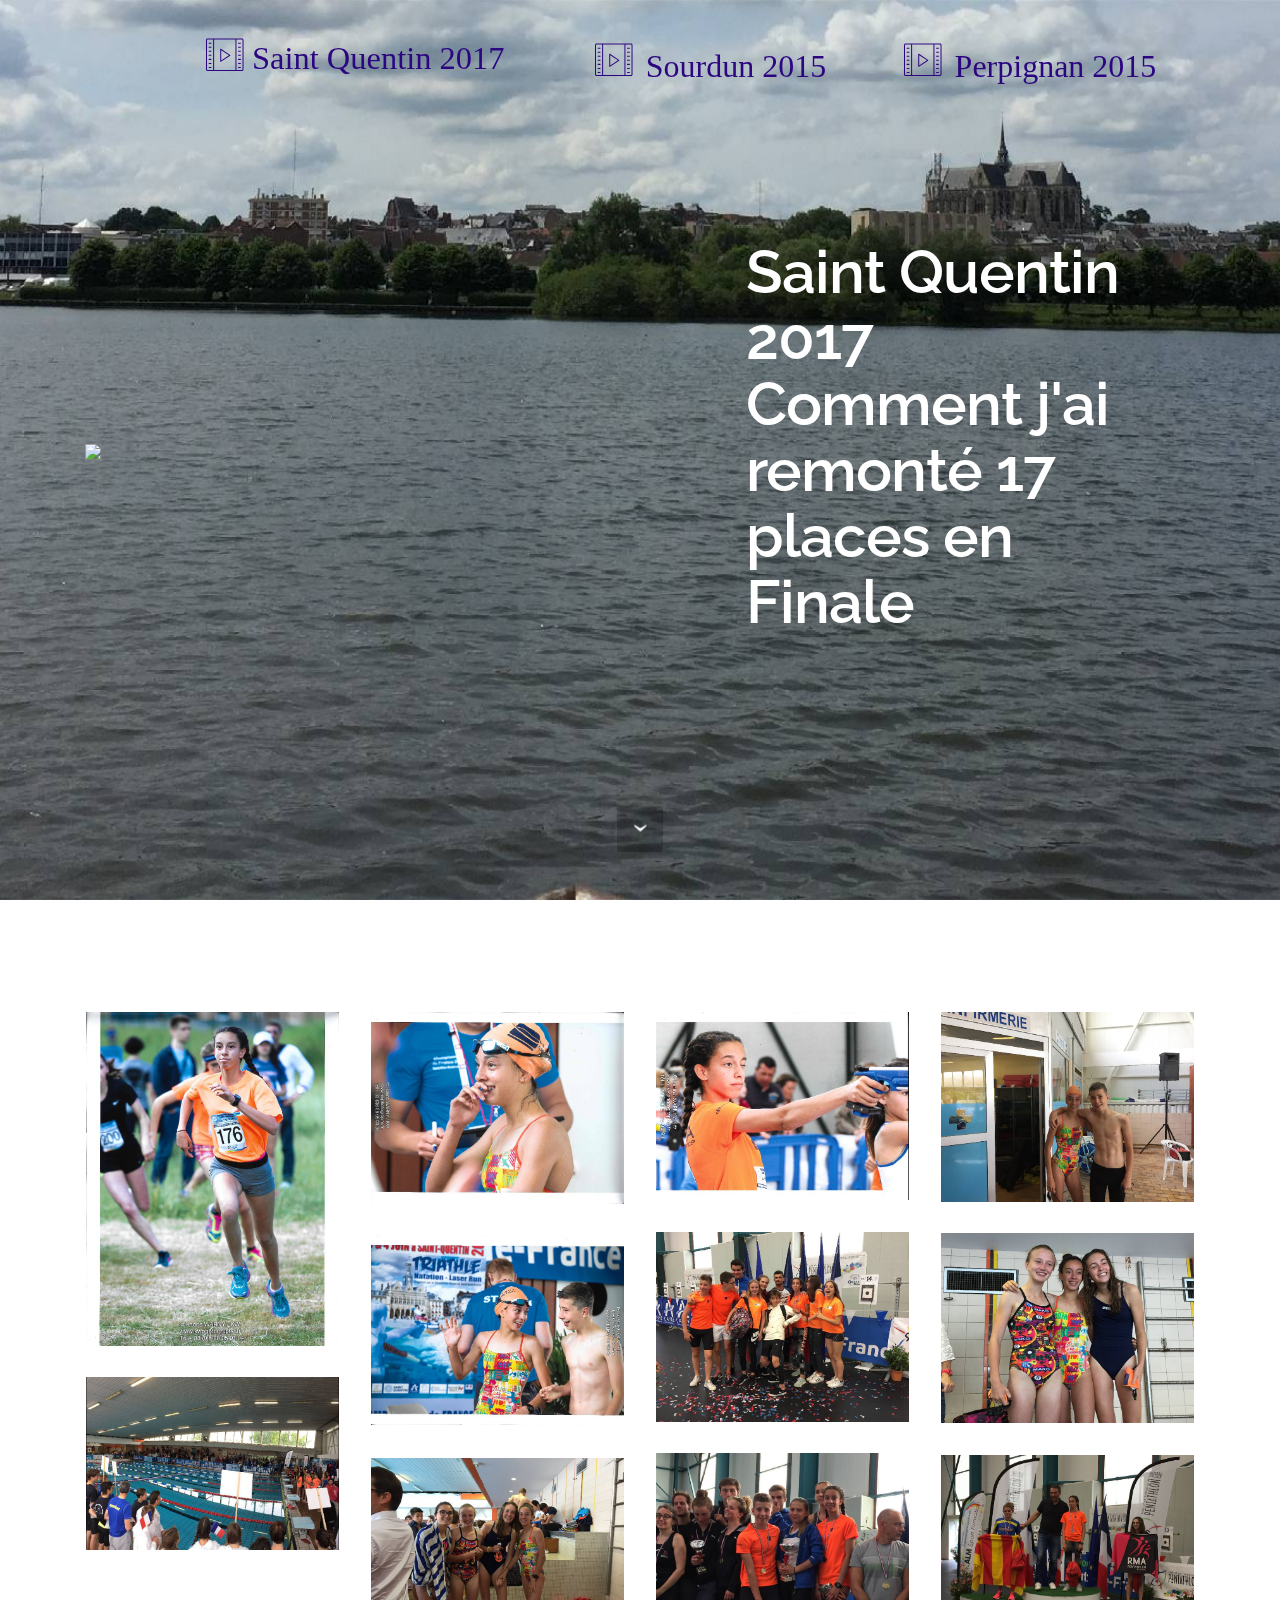
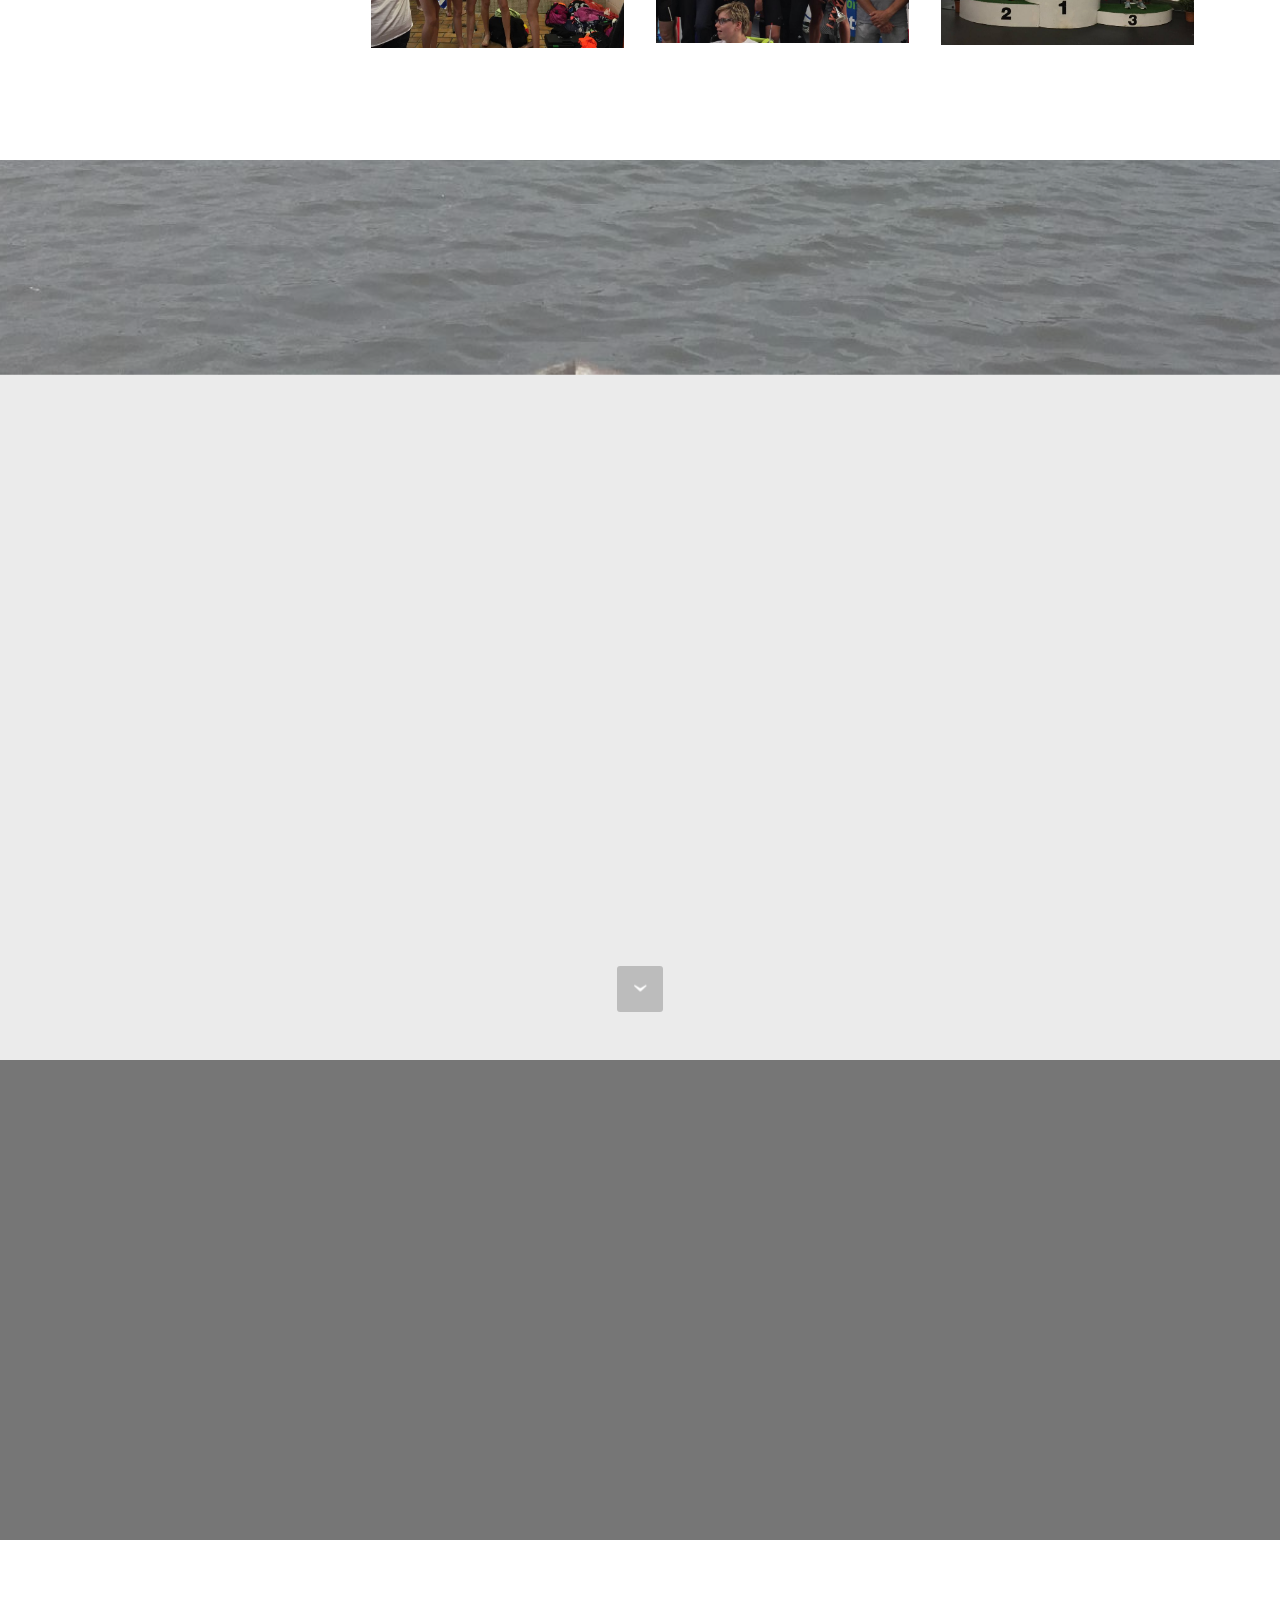
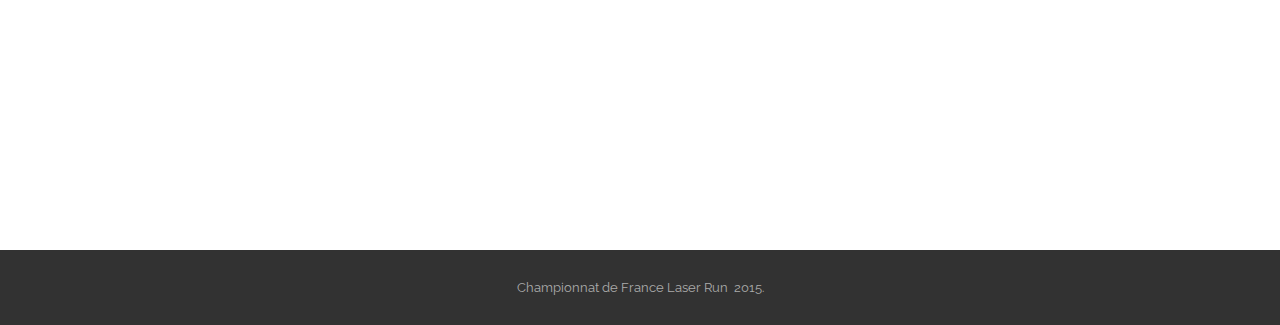
==== index.html @ 8ecb185d "create github pages" ====
<!DOCTYPE html>
<html>
<head>
  <!-- Site made with Mobirise Website Builder v3.12.1, https://mobirise.com -->
  <meta charset="UTF-8">
  <meta http-equiv="X-UA-Compatible" content="IE=edge">
  <meta name="generator" content="Mobirise v3.12.1, mobirise.com">
  <meta name="viewport" content="width=device-width, initial-scale=1">
  <link rel="shortcut icon" href="assets/images/logo.png" type="image/x-icon">
  <meta name="description" content="Finale Triathlon Saint Quentin 2017">
  <title>Finale Triathlon Saint Quentin 2017</title>
  <link rel="stylesheet" href="https://fonts.googleapis.com/css?family=Lora:400,700,400italic,700italic&amp;subset=latin">
  <link rel="stylesheet" href="https://fonts.googleapis.com/css?family=Montserrat:400,700">
  <link rel="stylesheet" href="https://fonts.googleapis.com/css?family=Raleway:100,100i,200,200i,300,300i,400,400i,500,500i,600,600i,700,700i,800,800i,900,900i">
  <link rel="stylesheet" href="assets/bootstrap-material-design-font/css/material.css">
  <link rel="stylesheet" href="assets/et-line-font-plugin/style.css">
  <link rel="stylesheet" href="assets/tether/tether.min.css">
  <link rel="stylesheet" href="assets/bootstrap/css/bootstrap.min.css">
  <link rel="stylesheet" href="assets/animate.css/animate.min.css">
  <link rel="stylesheet" href="assets/dropdown/css/style.css">
  <link rel="stylesheet" href="assets/socicon/css/styles.css">
  <link rel="stylesheet" href="assets/theme/css/style.css">
  <link rel="stylesheet" href="assets/mobirise-gallery/style.css">
  <link rel="stylesheet" href="assets/mobirise/css/mbr-additional.css" type="text/css">
  
  
  
</head>
<body>
<section id="menu-f">

    <nav class="navbar navbar-dropdown bg-color transparent navbar-fixed-top">
        <div class="container">

            <div class="mbr-table">
                
                <div class="mbr-table-cell">

                    <button class="navbar-toggler pull-xs-right hidden-md-up" type="button" data-toggle="collapse" data-target="#exCollapsingNavbar">
                        <div class="hamburger-icon"></div>
                    </button>

                    <ul class="nav-dropdown collapse pull-xs-right nav navbar-nav navbar-toggleable-sm" id="exCollapsingNavbar"><li class="nav-item"><a class="nav-link link" href="index.html"><span class="etl-icon icon-video mbr-iconfont mbr-iconfont-btn">&nbsp;Saint Quentin 2017</span></a></li><li class="nav-item"><a class="nav-link link" href="Sourdun-2015.html"><span class="etl-icon icon-video mbr-iconfont mbr-iconfont-btn"></span><font face="et-line" size="6"><span style="font-weight: normal; line-height: 16.234375px;">Sourdun 2015</span></font></a></li><li class="nav-item"><a class="nav-link link" href="LRPerpignan2015.html"><span class="etl-icon icon-video mbr-iconfont mbr-iconfont-btn"></span><font face="et-line" size="6"><span style="font-weight: normal; line-height: 16.234375px;">Perpignan 2015</span></font></a></li></ul>
                    <button hidden="" class="navbar-toggler navbar-close" type="button" data-toggle="collapse" data-target="#exCollapsingNavbar">
                        <div class="close-icon"></div>
                    </button>

                </div>
            </div>

        </div>
    </nav>

</section>

<section class="engine"><a rel="external" href="https://mobirise.com">mobirise.com</a></section><section class="mbr-section mbr-section-hero mbr-section-full header2 mbr-parallax-background mbr-after-navbar" id="header2-3" style="background-image: url(assets/images/fond-ecan-2000x853.jpg);">

    <div class="mbr-overlay" style="opacity: 0; background-color: rgb(0, 0, 0);">
    </div>

    <div class="mbr-table mbr-table-full">
        <div class="mbr-table-cell">

            <div class="container">
                <div class="mbr-section row">
                    <div class="mbr-table-md-up">
                        
                        <div class="mbr-table-cell mbr-right-padding-md-up mbr-valign-top col-md-7 image-size" style="width: 58%;">
                            <div class="mbr-figure"><img src="assets/images/front-page-1400x1615.jpg"></div>
                        </div>
                        <div class="mbr-table-cell col-md-5 text-xs-center text-md-left content-size">

                            <h3 class="mbr-section-title display-2">Saint Quentin 2017<br>Comment j'ai remonté 17 places en Finale</h3>

                            <div class="mbr-section-text">
                                
                            </div>

                            

                        </div>

                        
                        

                    </div>
                </div>
            </div>

        </div>
    </div>

    <div class="mbr-arrow mbr-arrow-floating hidden-sm-down" aria-hidden="true"><a href="#gallery2-u"><i class="mbr-arrow-icon"></i></a></div>

</section>

<section class="mbr-gallery mbr-section mbr-section-nopadding mbr-slider-carousel" id="gallery2-u" data-filter="false" style="padding-top: 6rem; padding-bottom: 6rem;">
    <!-- Filter -->
    

    <!-- Gallery -->
    <div class="mbr-gallery-row container">
        <div class=" mbr-gallery-layout-default">
            <div>
                <div>
                    <div class="mbr-gallery-item mbr-gallery-item__mobirise3 mbr-gallery-item--p1" data-tags="Responsive" data-video-url="false">
                        <div href="#lb-gallery2-u" data-slide-to="0" data-toggle="modal">
                            
                            

                            <img alt="" src="assets/images/st-quentin-1-2000x2640-800x1056.jpg">
                            
                            <span class="icon-focus"></span>
                            
                        </div>
                    </div><div class="mbr-gallery-item mbr-gallery-item__mobirise3 mbr-gallery-item--p1" data-tags="Awesome" data-video-url="false">
                        <div href="#lb-gallery2-u" data-slide-to="1" data-toggle="modal">
                            
                            

                            <img alt="" src="assets/images/st-quentin-4-2000x1516-800x606.jpg">
                            
                            <span class="icon-focus"></span>
                            
                        </div>
                    </div><div class="mbr-gallery-item mbr-gallery-item__mobirise3 mbr-gallery-item--p1" data-tags="Creative" data-video-url="false">
                        <div href="#lb-gallery2-u" data-slide-to="2" data-toggle="modal">
                            
                            

                            <img alt="" src="assets/images/st-quentin-5-2000x1488-800x595.jpg">
                            
                            <span class="icon-focus"></span>
                            
                        </div>
                    </div><div class="mbr-gallery-item mbr-gallery-item__mobirise3 mbr-gallery-item--p1" data-tags="Animated" data-video-url="false">
                        <div href="#lb-gallery2-u" data-slide-to="3" data-toggle="modal">
                            
                            

                            <img alt="" src="assets/images/img-3-2000x1500-800x600.jpg">
                            
                            <span class="icon-focus"></span>
                            
                        </div>
                    </div><div class="mbr-gallery-item mbr-gallery-item__mobirise3 mbr-gallery-item--p1" data-tags="Awesome" data-video-url="false">
                        <div href="#lb-gallery2-u" data-slide-to="4" data-toggle="modal">
                            
                            

                            <img alt="" src="assets/images/img-6-2000x1500-800x600.jpg">
                            
                            <span class="icon-focus"></span>
                            
                        </div>
                    </div><div class="mbr-gallery-item mbr-gallery-item__mobirise3 mbr-gallery-item--p1" data-tags="Beautiful" data-video-url="false">
                        <div href="#lb-gallery2-u" data-slide-to="5" data-toggle="modal">
                            
                            

                            <img alt="" src="assets/images/img-2000x1500-800x600.jpg">
                            
                            <span class="icon-focus"></span>
                            
                        </div>
                    </div><div class="mbr-gallery-item mbr-gallery-item__mobirise3 mbr-gallery-item--p1" data-tags="Responsive" data-video-url="false">
                        <div href="#lb-gallery2-u" data-slide-to="6" data-toggle="modal">
                            
                            

                            <img alt="" src="assets/images/st-quentin-2-2000x1505-800x602.jpg">
                            
                            <span class="icon-focus"></span>
                            
                        </div>
                    </div><div class="mbr-gallery-item mbr-gallery-item__mobirise3 mbr-gallery-item--p1" data-tags="Beautiful" data-video-url="false">
                        <div href="#lb-gallery2-u" data-slide-to="7" data-toggle="modal">
                            
                            

                            <img alt="" src="assets/images/img-2000x1367-800x546.jpg">
                            
                            <span class="icon-focus"></span>
                            
                        </div>
                    </div><div class="mbr-gallery-item mbr-gallery-item__mobirise3 mbr-gallery-item--p1" data-tags="Beautiful" data-video-url="false">
                        <div href="#lb-gallery2-u" data-slide-to="8" data-toggle="modal">
                            
                            

                            <img alt="" src="assets/images/img-5-2000x1500-800x600.jpg">
                            
                            <span class="icon-focus"></span>
                            
                        </div>
                    </div><div class="mbr-gallery-item mbr-gallery-item__mobirise3 mbr-gallery-item--p1" data-tags="Beautiful" data-video-url="false">
                        <div href="#lb-gallery2-u" data-slide-to="9" data-toggle="modal">
                            
                            

                            <img alt="" src="assets/images/img-2-2000x1500-800x600.jpg">
                            
                            <span class="icon-focus"></span>
                            
                        </div>
                    </div><div class="mbr-gallery-item mbr-gallery-item__mobirise3 mbr-gallery-item--p1" data-tags="Beautiful" data-video-url="false">
                        <div href="#lb-gallery2-u" data-slide-to="10" data-toggle="modal">
                            
                            

                            <img alt="" src="assets/images/img-7-2000x1500-800x600.jpg">
                            
                            <span class="icon-focus"></span>
                            
                        </div>
                    </div>
                </div>
            </div>
            <div class="clearfix"></div>
        </div>
    </div>

    <!-- Lightbox -->
    <div data-app-prevent-settings="" class="mbr-slider modal fade carousel slide" tabindex="-1" data-keyboard="true" data-interval="false" id="lb-gallery2-u">
        <div class="modal-dialog">
            <div class="modal-content">
                <div class="modal-body">
                    <ol class="carousel-indicators">
                        <li data-app-prevent-settings="" data-target="#lb-gallery2-u" data-slide-to="0"></li><li data-app-prevent-settings="" data-target="#lb-gallery2-u" data-slide-to="1"></li><li data-app-prevent-settings="" data-target="#lb-gallery2-u" data-slide-to="2"></li><li data-app-prevent-settings="" data-target="#lb-gallery2-u" data-slide-to="3"></li><li data-app-prevent-settings="" data-target="#lb-gallery2-u" data-slide-to="4"></li><li data-app-prevent-settings="" data-target="#lb-gallery2-u" data-slide-to="5"></li><li data-app-prevent-settings="" data-target="#lb-gallery2-u" data-slide-to="6"></li><li data-app-prevent-settings="" data-target="#lb-gallery2-u" data-slide-to="7"></li><li data-app-prevent-settings="" data-target="#lb-gallery2-u" data-slide-to="8"></li><li data-app-prevent-settings="" data-target="#lb-gallery2-u" data-slide-to="9"></li><li data-app-prevent-settings="" data-target="#lb-gallery2-u" class=" active" data-slide-to="10"></li>
                    </ol>
                    <div class="carousel-inner">
                        <div class="carousel-item">
                            <img alt="" src="assets/images/st-quentin-1-2000x2640.jpg">
                        </div><div class="carousel-item">
                            <img alt="" src="assets/images/st-quentin-4-2000x1516.jpg">
                        </div><div class="carousel-item">
                            <img alt="" src="assets/images/st-quentin-5-2000x1488.jpg">
                        </div><div class="carousel-item">
                            <img alt="" src="assets/images/img-3-2000x1500.jpg">
                        </div><div class="carousel-item">
                            <img alt="" src="assets/images/img-6-2000x1500.jpg">
                        </div><div class="carousel-item">
                            <img alt="" src="assets/images/img-2000x1500.jpg">
                        </div><div class="carousel-item">
                            <img alt="" src="assets/images/st-quentin-2-2000x1505.jpg">
                        </div><div class="carousel-item">
                            <img alt="" src="assets/images/img-2000x1367.jpg">
                        </div><div class="carousel-item">
                            <img alt="" src="assets/images/img-5-2000x1500.jpg">
                        </div><div class="carousel-item">
                            <img alt="" src="assets/images/img-2-2000x1500.jpg">
                        </div><div class="carousel-item active">
                            <img alt="" src="assets/images/img-7-2000x1500.jpg">
                        </div>
                    </div>
                    <a class="left carousel-control" role="button" data-slide="prev" href="#lb-gallery2-u">
                        <span class="icon-prev" aria-hidden="true"></span>
                        <span class="sr-only">Previous</span>
                    </a>
                    <a class="right carousel-control" role="button" data-slide="next" href="#lb-gallery2-u">
                        <span class="icon-next" aria-hidden="true"></span>
                        <span class="sr-only">Next</span>
                    </a>

                    <a class="close" href="#" role="button" data-dismiss="modal">
                        <span aria-hidden="true">×</span>
                        <span class="sr-only">Close</span>
                    </a>
                </div>
            </div>
        </div>
    </div>
</section>

<section class="mbr-section mbr-section-hero mbr-section-full header2 mbr-parallax-background" id="header6-q" style="background-image: url(assets/images/fond-ecan-2000x853.jpg);">

    <div class="mbr-overlay" style="opacity: 0.4; background-color: rgb(204, 204, 204);">
    </div>

    <div class="mbr-table mbr-table-full">
        <div class="mbr-table-cell">

            <div class="container">
                <div class="mbr-section row">
                    <div class="mbr-table-md-up">
                        
                        <div class="mbr-table-cell mbr-right-padding-md-up mbr-valign-top col-md-7 image-size" style="width: 70%;">
                            <div class="mbr-figure"><iframe class="mbr-embedded-video" src="https://www.youtube.com/embed/wI1fiyYt3V8?rel=0&amp;amp;showinfo=0&amp;autoplay=0&amp;loop=0" width="1280" height="720" frameborder="0" allowfullscreen></iframe></div>
                        </div>
                        <div class="mbr-table-cell col-md-5 text-xs-center text-md-left content-size">

                            <h3 class="mbr-section-title display-2"><span style="font-weight: normal;">Un resume de la competition</span></h3>

                            <div class="mbr-section-text">
                                <p>Je nage pas bien, mais je cours tres vite &nbsp;;)</p>
                            </div>

                            <div class="mbr-section-btn"><a class="btn btn-lg btn-black-outline btn-black" href="https://youtu.be/wI1fiyYt3V8" target="_blank">Voir Video sur Youtube</a></div>

                        </div>

                        
                        

                    </div>
                </div>
            </div>

        </div>
    </div>

    <div class="mbr-arrow mbr-arrow-floating hidden-sm-down" aria-hidden="true"><a href="#contacts2-t"><i class="mbr-arrow-icon"></i></a></div>

</section>

<section class="mbr-section mbr-section-md-padding mbr-footer footer2 mbr-parallax-background" id="contacts2-t" style="background-image: url(assets/images/fond-ecan-2000x853.jpg); padding-top: 90px; padding-bottom: 90px;">
    <div class="mbr-overlay" style="opacity: 0.7; background-color: rgb(60, 60, 60);"></div>
    <div class="container">
        <div class="row">
            <div class="mbr-footer-content col-xs-12 col-md-3">
                <p><font color="#7c7c7c" size="3"><span style="letter-spacing: -1px; line-height: 20px;"><strong>L' endroit de la competition</strong></span></font><br>Stade et Piscine Jean Bouin<br>Saint Quentin<br><br><br><br><br></p>
            </div>
            <div class="mbr-footer-content col-xs-12 col-md-3"><ul><br><br><br></ul></div>
            <div class="col-xs-12 col-md-6">
                <div class="mbr-map"><iframe frameborder="0" style="border:0" src="https://www.google.com/maps/embed/v1/place?key=AIzaSyA0Dx_boXQiwvdz8sJHoYeZNVTdoWONYkU&amp;q=place_id:ChIJ7y6nw3wi6EcRETg19l15xWA" allowfullscreen=""></iframe></div>
            </div>
        </div>
    </div>
</section>

<section class="mbr-section mbr-section-md-padding mbr-parallax-background" id="social-buttons3-e" style="background-image: url(assets/images/fond-ecan-2000x853.jpg); padding-top: 90px; padding-bottom: 90px;">
    
    <div class="container">
        <div class="row">
            <div class="col-md-8 col-md-offset-2 text-xs-center">
                <h3 class="mbr-section-title display-2">Partager !</h3>
                <div>

                  <div class="mbr-social-likes" data-counters="false">
                    <span class="btn btn-social facebook" title="Share link on Facebook">
                        <i class="socicon socicon-facebook"></i>
                    </span>
                    <span class="btn btn-social twitter" title="Share link on Twitter">
                        <i class="socicon socicon-twitter"></i>
                    </span>
                    <span class="btn btn-social plusone" title="Share link on Google+">
                        <i class="socicon socicon-googleplus"></i>
                    </span>
                    
                    
                  </div>

                </div>
            </div>
        </div>
    </div>
</section>

<footer class="mbr-small-footer mbr-section mbr-section-nopadding" id="footer1-b" style="background-color: rgb(50, 50, 50); padding-top: 1.75rem; padding-bottom: 1.75rem;">
    
    <div class="container">
        <p class="text-xs-center">Championnat de France Laser Run &nbsp;2015.</p>
    </div>
</footer>


  <script src="assets/web/assets/jquery/jquery.min.js"></script>
  <script src="assets/tether/tether.min.js"></script>
  <script src="assets/bootstrap/js/bootstrap.min.js"></script>
  <script src="assets/smooth-scroll/smooth-scroll.js"></script>
  <script src="assets/viewport-checker/jquery.viewportchecker.js"></script>
  <script src="assets/dropdown/js/script.min.js"></script>
  <script src="assets/touch-swipe/jquery.touch-swipe.min.js"></script>
  <script src="assets/jarallax/jarallax.js"></script>
  <script src="assets/masonry/masonry.pkgd.min.js"></script>
  <script src="assets/imagesloaded/imagesloaded.pkgd.min.js"></script>
  <script src="assets/bootstrap-carousel-swipe/bootstrap-carousel-swipe.js"></script>
  <script src="assets/social-likes/social-likes.js"></script>
  <script src="assets/theme/js/script.js"></script>
  <script src="assets/mobirise-gallery/player.min.js"></script>
  <script src="assets/mobirise-gallery/script.js"></script>
  
  
  <input name="animation" type="hidden">
  </body>
</html>
---- assets/bootstrap-material-design-font/css/material.css ----
@font-face {
  font-family: 'Material-Design-Icons';
  src: url('../fonts/Material-Design-Icons.eot?3ocs8m');
  src: url('../fonts/Material-Design-Icons.eot?#iefix3ocs8m') format('embedded-opentype'), url('../fonts/Material-Design-Icons.woff?3ocs8m') format('woff'), url('../fonts/Material-Design-Icons.ttf?3ocs8m') format('truetype'), url('../fonts/Material-Design-Icons.svg?3ocs8m#Material-Design-Icons') format('svg');
  font-weight: normal;
  font-style: normal;
}
[class^="mdi-"],
[class*="mdi-"] {
  speak: none;
  display: inline-block;
  font-style: normal;
  font-variant:normal;
  font-weight:normal;
  /*font-size:24px;*/
  line-height:1;
  font-family:'Material-Design-Icons' !important;
  text-rendering: auto;
  
  -webkit-font-smoothing: antialiased;
  -moz-osx-font-smoothing: grayscale;
  -webkit-transform: translate(0, 0);
      -ms-transform: translate(0, 0);
          transform: translate(0, 0);
}
[class^="mdi-"]:before,
[class*="mdi-"]:before {
  display: inline-block;
  speak: none;
  text-decoration: inherit;
}
[class^="mdi-"].pull-left,
[class*="mdi-"].pull-left {
  margin-right: .3em;
}
[class^="mdi-"].pull-right,
[class*="mdi-"].pull-right {
  margin-left: .3em;
}
[class^="mdi-"].mdi-lg:before,
[class*="mdi-"].mdi-lg:before,
[class^="mdi-"].mdi-lg:after,
[class*="mdi-"].mdi-lg:after {
  font-size: 1.33333333em;
  line-height: 0.75em;
  vertical-align: -15%;
}
[class^="mdi-"].mdi-2x:before,
[class*="mdi-"].mdi-2x:before,
[class^="mdi-"].mdi-2x:after,
[class*="mdi-"].mdi-2x:after {
  font-size: 2em;
}
[class^="mdi-"].mdi-3x:before,
[class*="mdi-"].mdi-3x:before,
[class^="mdi-"].mdi-3x:after,
[class*="mdi-"].mdi-3x:after {
  font-size: 3em;
}
[class^="mdi-"].mdi-4x:before,
[class*="mdi-"].mdi-4x:before,
[class^="mdi-"].mdi-4x:after,
[class*="mdi-"].mdi-4x:after {
  font-size: 4em;
}
[class^="mdi-"].mdi-5x:before,
[class*="mdi-"].mdi-5x:before,
[class^="mdi-"].mdi-5x:after,
[class*="mdi-"].mdi-5x:after {
  font-size: 5em;
}
[class^="mdi-device-signal-cellular-"]:after,
[class^="mdi-device-battery-"]:after,
[class^="mdi-device-battery-charging-"]:after,
[class^="mdi-device-signal-cellular-connected-no-internet-"]:after,
[class^="mdi-device-signal-wifi-"]:after,
[class^="mdi-device-signal-wifi-statusbar-not-connected"]:after,
.mdi-device-network-wifi:after {
  opacity: .3;
  position: absolute;
  left: 0;
  top: 0;
  z-index: 1;
  display: inline-block;
  speak: none;
  text-decoration: inherit;
}
[class^="mdi-device-signal-cellular-"]:after {
  content: "\e758";
}
[class^="mdi-device-battery-"]:after {
  content: "\e735";
}
[class^="mdi-device-battery-charging-"]:after {
  content: "\e733";
}
[class^="mdi-device-signal-cellular-connected-no-internet-"]:after {
  content: "\e75d";
}
[class^="mdi-device-signal-wifi-"]:after,
.mdi-device-network-wifi:after {
  content: "\e765";
}
[class^="mdi-device-signal-wifi-statusbasr-not-connected"]:after {
  content: "\e8f7";
}
.mdi-device-signal-cellular-off:after,
.mdi-device-signal-cellular-null:after,
.mdi-device-signal-cellular-no-sim:after,
.mdi-device-signal-wifi-off:after,
.mdi-device-signal-wifi-4-bar:after,
.mdi-device-signal-cellular-4-bar:after,
.mdi-device-battery-alert:after,
.mdi-device-signal-cellular-connected-no-internet-4-bar:after,
.mdi-device-battery-std:after,
.mdi-device-battery-full .mdi-device-battery-unknown:after {
  content: "";
}
.mdi-fw {
  width: 1.28571429em;
  text-align: center;
}
.mdi-ul {
  padding-left: 0;
  margin-left: 2.14285714em;
  list-style-type: none;
}
.mdi-ul > li {
  position: relative;
}
.mdi-li {
  position: absolute;
  left: -2.14285714em;
  width: 2.14285714em;
  top: 0.14285714em;
  text-align: center;
}
.mdi-li.mdi-lg {
  left: -1.85714286em;
}
.mdi-border {
  padding: .2em .25em .15em;
  border: solid 0.08em #eeeeee;
  border-radius: .1em;
}
.mdi-spin {
  -webkit-animation: mdi-spin 2s infinite linear;
  animation: mdi-spin 2s infinite linear;
  -webkit-transform-origin: 50% 50%;
  -ms-transform-origin: 50% 50%;
      transform-origin: 50% 50%;
}
.mdi-pulse {
  -webkit-animation: mdi-spin 1s steps(8) infinite;
  animation: mdi-spin 1s steps(8) infinite;
  -webkit-transform-origin: 50% 50%;
  -ms-transform-origin: 50% 50%;
      transform-origin: 50% 50%;
}
@-webkit-keyframes mdi-spin {
  0% {
    -webkit-transform: rotate(0deg);
    transform: rotate(0deg);
  }
  100% {
    -webkit-transform: rotate(359deg);
    transform: rotate(359deg);
  }
}
@keyframes mdi-spin {
  0% {
    -webkit-transform: rotate(0deg);
    transform: rotate(0deg);
  }
  100% {
    -webkit-transform: rotate(359deg);
    transform: rotate(359deg);
  }
}
.mdi-rotate-90 {
  filter: progid:DXImageTransform.Microsoft.BasicImage(rotation=1);
  -webkit-transform: rotate(90deg);
  -ms-transform: rotate(90deg);
  transform: rotate(90deg);
}
.mdi-rotate-180 {
  filter: progid:DXImageTransform.Microsoft.BasicImage(rotation=2);
  -webkit-transform: rotate(180deg);
  -ms-transform: rotate(180deg);
  transform: rotate(180deg);
}
.mdi-rotate-270 {
  filter: progid:DXImageTransform.Microsoft.BasicImage(rotation=3);
  -webkit-transform: rotate(270deg);
  -ms-transform: rotate(270deg);
  transform: rotate(270deg);
}
.mdi-flip-horizontal {
  filter: progid:DXImageTransform.Microsoft.BasicImage(rotation=0, mirror=1);
  -webkit-transform: scale(-1, 1);
  -ms-transform: scale(-1, 1);
  transform: scale(-1, 1);
}
.mdi-flip-vertical {
  filter: progid:DXImageTransform.Microsoft.BasicImage(rotation=2, mirror=1);
  -webkit-transform: scale(1, -1);
  -ms-transform: scale(1, -1);
  transform: scale(1, -1);
}
:root .mdi-rotate-90,
:root .mdi-rotate-180,
:root .mdi-rotate-270,
:root .mdi-flip-horizontal,
:root .mdi-flip-vertical {
  -webkit-filter: none;
          filter: none;
}
.mdi-stack {
  position: relative;
  display: inline-block;
  width: 2em;
  height: 2em;
  line-height: 2em;
  vertical-align: middle;
}
.mdi-stack-1x,
.mdi-stack-2x {
  position: absolute;
  left: 0;
  width: 100%;
  text-align: center;
}
.mdi-stack-1x {
  line-height: inherit;
}
.mdi-stack-2x {
  font-size: 2em;
}
.mdi-inverse {
  color: #ffffff;
}
/* Start Icons */
.mdi-action-3d-rotation:before {
  content: "\e600";
}
.mdi-action-accessibility:before {
  content: "\e601";
}
.mdi-action-account-balance-wallet:before {
  content: "\e602";
}
.mdi-action-account-balance:before {
  content: "\e603";
}
.mdi-action-account-box:before {
  content: "\e604";
}
.mdi-action-account-child:before {
  content: "\e605";
}
.mdi-action-account-circle:before {
  content: "\e606";
}
.mdi-action-add-shopping-cart:before {
  content: "\e607";
}
.mdi-action-alarm-add:before {
  content: "\e608";
}
.mdi-action-alarm-off:before {
  content: "\e609";
}
.mdi-action-alarm-on:before {
  content: "\e60a";
}
.mdi-action-alarm:before {
  content: "\e60b";
}
.mdi-action-android:before {
  content: "\e60c";
}
.mdi-action-announcement:before {
  content: "\e60d";
}
.mdi-action-aspect-ratio:before {
  content: "\e60e";
}
.mdi-action-assessment:before {
  content: "\e60f";
}
.mdi-action-assignment-ind:before {
  content: "\e610";
}
.mdi-action-assignment-late:before {
  content: "\e611";
}
.mdi-action-assignment-return:before {
  content: "\e612";
}
.mdi-action-assignment-returned:before {
  content: "\e613";
}
.mdi-action-assignment-turned-in:before {
  content: "\e614";
}
.mdi-action-assignment:before {
  content: "\e615";
}
.mdi-action-autorenew:before {
  content: "\e616";
}
.mdi-action-backup:before {
  content: "\e617";
}
.mdi-action-book:before {
  content: "\e618";
}
.mdi-action-bookmark-outline:before {
  content: "\e619";
}
.mdi-action-bookmark:before {
  content: "\e61a";
}
.mdi-action-bug-report:before {
  content: "\e61b";
}
.mdi-action-cached:before {
  content: "\e61c";
}
.mdi-action-check-circle:before {
  content: "\e61d";
}
.mdi-action-class:before {
  content: "\e61e";
}
.mdi-action-credit-card:before {
  content: "\e61f";
}
.mdi-action-dashboard:before {
  content: "\e620";
}
.mdi-action-delete:before {
  content: "\e621";
}
.mdi-action-description:before {
  content: "\e622";
}
.mdi-action-dns:before {
  content: "\e623";
}
.mdi-action-done-all:before {
  content: "\e624";
}
.mdi-action-done:before {
  content: "\e625";
}
.mdi-action-event:before {
  content: "\e626";
}
.mdi-action-exit-to-app:before {
  content: "\e627";
}
.mdi-action-explore:before {
  content: "\e628";
}
.mdi-action-extension:before {
  content: "\e629";
}
.mdi-action-face-unlock:before {
  content: "\e62a";
}
.mdi-action-favorite-outline:before {
  content: "\e62b";
}
.mdi-action-favorite:before {
  content: "\e62c";
}
.mdi-action-find-in-page:before {
  content: "\e62d";
}
.mdi-action-find-replace:before {
  content: "\e62e";
}
.mdi-action-flip-to-back:before {
  content: "\e62f";
}
.mdi-action-flip-to-front:before {
  content: "\e630";
}
.mdi-action-get-app:before {
  content: "\e631";
}
.mdi-action-grade:before {
  content: "\e632";
}
.mdi-action-group-work:before {
  content: "\e633";
}
.mdi-action-help:before {
  content: "\e634";
}
.mdi-action-highlight-remove:before {
  content: "\e635";
}
.mdi-action-history:before {
  content: "\e636";
}
.mdi-action-home:before {
  content: "\e637";
}
.mdi-action-https:before {
  content: "\e638";
}
.mdi-action-info-outline:before {
  content: "\e639";
}
.mdi-action-info:before {
  content: "\e63a";
}
.mdi-action-input:before {
  content: "\e63b";
}
.mdi-action-invert-colors:before {
  content: "\e63c";
}
.mdi-action-label-outline:before {
  content: "\e63d";
}
.mdi-action-label:before {
  content: "\e63e";
}
.mdi-action-language:before {
  content: "\e63f";
}
.mdi-action-launch:before {
  content: "\e640";
}
.mdi-action-list:before {
  content: "\e641";
}
.mdi-action-lock-open:before {
  content: "\e642";
}
.mdi-action-lock-outline:before {
  content: "\e643";
}
.mdi-action-lock:before {
  content: "\e644";
}
.mdi-action-loyalty:before {
  content: "\e645";
}
.mdi-action-markunread-mailbox:before {
  content: "\e646";
}
.mdi-action-note-add:before {
  content: "\e647";
}
.mdi-action-open-in-browser:before {
  content: "\e648";
}
.mdi-action-open-in-new:before {
  content: "\e649";
}
.mdi-action-open-with:before {
  content: "\e64a";
}
.mdi-action-pageview:before {
  content: "\e64b";
}
.mdi-action-payment:before {
  content: "\e64c";
}
.mdi-action-perm-camera-mic:before {
  content: "\e64d";
}
.mdi-action-perm-contact-cal:before {
  content: "\e64e";
}
.mdi-action-perm-data-setting:before {
  content: "\e64f";
}
.mdi-action-perm-device-info:before {
  content: "\e650";
}
.mdi-action-perm-identity:before {
  content: "\e651";
}
.mdi-action-perm-media:before {
  content: "\e652";
}
.mdi-action-perm-phone-msg:before {
  content: "\e653";
}
.mdi-action-perm-scan-wifi:before {
  content: "\e654";
}
.mdi-action-picture-in-picture:before {
  content: "\e655";
}
.mdi-action-polymer:before {
  content: "\e656";
}
.mdi-action-print:before {
  content: "\e657";
}
.mdi-action-query-builder:before {
  content: "\e658";
}
.mdi-action-question-answer:before {
  content: "\e659";
}
.mdi-action-receipt:before {
  content: "\e65a";
}
.mdi-action-redeem:before {
  content: "\e65b";
}
.mdi-action-reorder:before {
  content: "\e65c";
}
.mdi-action-report-problem:before {
  content: "\e65d";
}
.mdi-action-restore:before {
  content: "\e65e";
}
.mdi-action-room:before {
  content: "\e65f";
}
.mdi-action-schedule:before {
  content: "\e660";
}
.mdi-action-search:before {
  content: "\e661";
}
.mdi-action-settings-applications:before {
  content: "\e662";
}
.mdi-action-settings-backup-restore:before {
  content: "\e663";
}
.mdi-action-settings-bluetooth:before {
  content: "\e664";
}
.mdi-action-settings-cell:before {
  content: "\e665";
}
.mdi-action-settings-display:before {
  content: "\e666";
}
.mdi-action-settings-ethernet:before {
  content: "\e667";
}
.mdi-action-settings-input-antenna:before {
  content: "\e668";
}
.mdi-action-settings-input-component:before {
  content: "\e669";
}
.mdi-action-settings-input-composite:before {
  content: "\e66a";
}
.mdi-action-settings-input-hdmi:before {
  content: "\e66b";
}
.mdi-action-settings-input-svideo:before {
  content: "\e66c";
}
.mdi-action-settings-overscan:before {
  content: "\e66d";
}
.mdi-action-settings-phone:before {
  content: "\e66e";
}
.mdi-action-settings-power:before {
  content: "\e66f";
}
.mdi-action-settings-remote:before {
  content: "\e670";
}
.mdi-action-settings-voice:before {
  content: "\e671";
}
.mdi-action-settings:before {
  content: "\e672";
}
.mdi-action-shop-two:before {
  content: "\e673";
}
.mdi-action-shop:before {
  content: "\e674";
}
.mdi-action-shopping-basket:before {
  content: "\e675";
}
.mdi-action-shopping-cart:before {
  content: "\e676";
}
.mdi-action-speaker-notes:before {
  content: "\e677";
}
.mdi-action-spellcheck:before {
  content: "\e678";
}
.mdi-action-star-rate:before {
  content: "\e679";
}
.mdi-action-stars:before {
  content: "\e67a";
}
.mdi-action-store:before {
  content: "\e67b";
}
.mdi-action-subject:before {
  content: "\e67c";
}
.mdi-action-supervisor-account:before {
  content: "\e67d";
}
.mdi-action-swap-horiz:before {
  content: "\e67e";
}
.mdi-action-swap-vert-circle:before {
  content: "\e67f";
}
.mdi-action-swap-vert:before {
  content: "\e680";
}
.mdi-action-system-update-tv:before {
  content: "\e681";
}
.mdi-action-tab-unselected:before {
  content: "\e682";
}
.mdi-action-tab:before {
  content: "\e683";
}
.mdi-action-theaters:before {
  content: "\e684";
}
.mdi-action-thumb-down:before {
  content: "\e685";
}
.mdi-action-thumb-up:before {
  content: "\e686";
}
.mdi-action-thumbs-up-down:before {
  content: "\e687";
}
.mdi-action-toc:before {
  content: "\e688";
}
.mdi-action-today:before {
  content: "\e689";
}
.mdi-action-track-changes:before {
  content: "\e68a";
}
.mdi-action-translate:before {
  content: "\e68b";
}
.mdi-action-trending-down:before {
  content: "\e68c";
}
.mdi-action-trending-neutral:before {
  content: "\e68d";
}
.mdi-action-trending-up:before {
  content: "\e68e";
}
.mdi-action-turned-in-not:before {
  content: "\e68f";
}
.mdi-action-turned-in:before {
  content: "\e690";
}
.mdi-action-verified-user:before {
  content: "\e691";
}
.mdi-action-view-agenda:before {
  content: "\e692";
}
.mdi-action-view-array:before {
  content: "\e693";
}
.mdi-action-view-carousel:before {
  content: "\e694";
}
.mdi-action-view-column:before {
  content: "\e695";
}
.mdi-action-view-day:before {
  content: "\e696";
}
.mdi-action-view-headline:before {
  content: "\e697";
}
.mdi-action-view-list:before {
  content: "\e698";
}
.mdi-action-view-module:before {
  content: "\e699";
}
.mdi-action-view-quilt:before {
  content: "\e69a";
}
.mdi-action-view-stream:before {
  content: "\e69b";
}
.mdi-action-view-week:before {
  content: "\e69c";
}
.mdi-action-visibility-off:before {
  content: "\e69d";
}
.mdi-action-visibility:before {
  content: "\e69e";
}
.mdi-action-wallet-giftcard:before {
  content: "\e69f";
}
.mdi-action-wallet-membership:before {
  content: "\e6a0";
}
.mdi-action-wallet-travel:before {
  content: "\e6a1";
}
.mdi-action-work:before {
  content: "\e6a2";
}
.mdi-alert-error:before {
  content: "\e6a3";
}
.mdi-alert-warning:before {
  content: "\e6a4";
}
.mdi-av-album:before {
  content: "\e6a5";
}
.mdi-av-closed-caption:before {
  content: "\e6a6";
}
.mdi-av-equalizer:before {
  content: "\e6a7";
}
.mdi-av-explicit:before {
  content: "\e6a8";
}
.mdi-av-fast-forward:before {
  content: "\e6a9";
}
.mdi-av-fast-rewind:before {
  content: "\e6aa";
}
.mdi-av-games:before {
  content: "\e6ab";
}
.mdi-av-hearing:before {
  content: "\e6ac";
}
.mdi-av-high-quality:before {
  content: "\e6ad";
}
.mdi-av-loop:before {
  content: "\e6ae";
}
.mdi-av-mic-none:before {
  content: "\e6af";
}
.mdi-av-mic-off:before {
  content: "\e6b0";
}
.mdi-av-mic:before {
  content: "\e6b1";
}
.mdi-av-movie:before {
  content: "\e6b2";
}
.mdi-av-my-library-add:before {
  content: "\e6b3";
}
.mdi-av-my-library-books:before {
  content: "\e6b4";
}
.mdi-av-my-library-music:before {
  content: "\e6b5";
}
.mdi-av-new-releases:before {
  content: "\e6b6";
}
.mdi-av-not-interested:before {
  content: "\e6b7";
}
.mdi-av-pause-circle-fill:before {
  content: "\e6b8";
}
.mdi-av-pause-circle-outline:before {
  content: "\e6b9";
}
.mdi-av-pause:before {
  content: "\e6ba";
}
.mdi-av-play-arrow:before {
  content: "\e6bb";
}
.mdi-av-play-circle-fill:before {
  content: "\e6bc";
}
.mdi-av-play-circle-outline:before {
  content: "\e6bd";
}
.mdi-av-play-shopping-bag:before {
  content: "\e6be";
}
.mdi-av-playlist-add:before {
  content: "\e6bf";
}
.mdi-av-queue-music:before {
  content: "\e6c0";
}
.mdi-av-queue:before {
  content: "\e6c1";
}
.mdi-av-radio:before {
  content: "\e6c2";
}
.mdi-av-recent-actors:before {
  content: "\e6c3";
}
.mdi-av-repeat-one:before {
  content: "\e6c4";
}
.mdi-av-repeat:before {
  content: "\e6c5";
}
.mdi-av-replay:before {
  content: "\e6c6";
}
.mdi-av-shuffle:before {
  content: "\e6c7";
}
.mdi-av-skip-next:before {
  content: "\e6c8";
}
.mdi-av-skip-previous:before {
  content: "\e6c9";
}
.mdi-av-snooze:before {
  content: "\e6ca";
}
.mdi-av-stop:before {
  content: "\e6cb";
}
.mdi-av-subtitles:before {
  content: "\e6cc";
}
.mdi-av-surround-sound:before {
  content: "\e6cd";
}
.mdi-av-timer:before {
  content: "\e6ce";
}
.mdi-av-video-collection:before {
  content: "\e6cf";
}
.mdi-av-videocam-off:before {
  content: "\e6d0";
}
.mdi-av-videocam:before {
  content: "\e6d1";
}
.mdi-av-volume-down:before {
  content: "\e6d2";
}
.mdi-av-volume-mute:before {
  content: "\e6d3";
}
.mdi-av-volume-off:before {
  content: "\e6d4";
}
.mdi-av-volume-up:before {
  content: "\e6d5";
}
.mdi-av-web:before {
  content: "\e6d6";
}
.mdi-communication-business:before {
  content: "\e6d7";
}
.mdi-communication-call-end:before {
  content: "\e6d8";
}
.mdi-communication-call-made:before {
  content: "\e6d9";
}
.mdi-communication-call-merge:before {
  content: "\e6da";
}
.mdi-communication-call-missed:before {
  content: "\e6db";
}
.mdi-communication-call-received:before {
  content: "\e6dc";
}
.mdi-communication-call-split:before {
  content: "\e6dd";
}
.mdi-communication-call:before {
  content: "\e6de";
}
.mdi-communication-chat:before {
  content: "\e6df";
}
.mdi-communication-clear-all:before {
  content: "\e6e0";
}
.mdi-communication-comment:before {
  content: "\e6e1";
}
.mdi-communication-contacts:before {
  content: "\e6e2";
}
.mdi-communication-dialer-sip:before {
  content: "\e6e3";
}
.mdi-communication-dialpad:before {
  content: "\e6e4";
}
.mdi-communication-dnd-on:before {
  content: "\e6e5";
}
.mdi-communication-email:before {
  content: "\e6e6";
}
.mdi-communication-forum:before {
  content: "\e6e7";
}
.mdi-communication-import-export:before {
  content: "\e6e8";
}
.mdi-communication-invert-colors-off:before {
  content: "\e6e9";
}
.mdi-communication-invert-colors-on:before {
  content: "\e6ea";
}
.mdi-communication-live-help:before {
  content: "\e6eb";
}
.mdi-communication-location-off:before {
  content: "\e6ec";
}
.mdi-communication-location-on:before {
  content: "\e6ed";
}
.mdi-communication-message:before {
  content: "\e6ee";
}
.mdi-communication-messenger:before {
  content: "\e6ef";
}
.mdi-communication-no-sim:before {
  content: "\e6f0";
}
.mdi-communication-phone:before {
  content: "\e6f1";
}
.mdi-communication-portable-wifi-off:before {
  content: "\e6f2";
}
.mdi-communication-quick-contacts-dialer:before {
  content: "\e6f3";
}
.mdi-communication-quick-contacts-mail:before {
  content: "\e6f4";
}
.mdi-communication-ring-volume:before {
  content: "\e6f5";
}
.mdi-communication-stay-current-landscape:before {
  content: "\e6f6";
}
.mdi-communication-stay-current-portrait:before {
  content: "\e6f7";
}
.mdi-communication-stay-primary-landscape:before {
  content: "\e6f8";
}
.mdi-communication-stay-primary-portrait:before {
  content: "\e6f9";
}
.mdi-communication-swap-calls:before {
  content: "\e6fa";
}
.mdi-communication-textsms:before {
  content: "\e6fb";
}
.mdi-communication-voicemail:before {
  content: "\e6fc";
}
.mdi-communication-vpn-key:before {
  content: "\e6fd";
}
.mdi-content-add-box:before {
  content: "\e6fe";
}
.mdi-content-add-circle-outline:before {
  content: "\e6ff";
}
.mdi-content-add-circle:before {
  content: "\e700";
}
.mdi-content-add:before {
  content: "\e701";
}
.mdi-content-archive:before {
  content: "\e702";
}
.mdi-content-backspace:before {
  content: "\e703";
}
.mdi-content-block:before {
  content: "\e704";
}
.mdi-content-clear:before {
  content: "\e705";
}
.mdi-content-content-copy:before {
  content: "\e706";
}
.mdi-content-content-cut:before {
  content: "\e707";
}
.mdi-content-content-paste:before {
  content: "\e708";
}
.mdi-content-create:before {
  content: "\e709";
}
.mdi-content-drafts:before {
  content: "\e70a";
}
.mdi-content-filter-list:before {
  content: "\e70b";
}
.mdi-content-flag:before {
  content: "\e70c";
}
.mdi-content-forward:before {
  content: "\e70d";
}
.mdi-content-gesture:before {
  content: "\e70e";
}
.mdi-content-inbox:before {
  content: "\e70f";
}
.mdi-content-link:before {
  content: "\e710";
}
.mdi-content-mail:before {
  content: "\e711";
}
.mdi-content-markunread:before {
  content: "\e712";
}
.mdi-content-redo:before {
  content: "\e713";
}
.mdi-content-remove-circle-outline:before {
  content: "\e714";
}
.mdi-content-remove-circle:before {
  content: "\e715";
}
.mdi-content-remove:before {
  content: "\e716";
}
.mdi-content-reply-all:before {
  content: "\e717";
}
.mdi-content-reply:before {
  content: "\e718";
}
.mdi-content-report:before {
  content: "\e719";
}
.mdi-content-save:before {
  content: "\e71a";
}
.mdi-content-select-all:before {
  content: "\e71b";
}
.mdi-content-send:before {
  content: "\e71c";
}
.mdi-content-sort:before {
  content: "\e71d";
}
.mdi-content-text-format:before {
  content: "\e71e";
}
.mdi-content-undo:before {
  content: "\e71f";
}
.mdi-editor-attach-file:before {
  content: "\e776";
}
.mdi-editor-attach-money:before {
  content: "\e777";
}
.mdi-editor-border-all:before {
  content: "\e778";
}
.mdi-editor-border-bottom:before {
  content: "\e779";
}
.mdi-editor-border-clear:before {
  content: "\e77a";
}
.mdi-editor-border-color:before {
  content: "\e77b";
}
.mdi-editor-border-horizontal:before {
  content: "\e77c";
}
.mdi-editor-border-inner:before {
  content: "\e77d";
}
.mdi-editor-border-left:before {
  content: "\e77e";
}
.mdi-editor-border-outer:before {
  content: "\e77f";
}
.mdi-editor-border-right:before {
  content: "\e780";
}
.mdi-editor-border-style:before {
  content: "\e781";
}
.mdi-editor-border-top:before {
  content: "\e782";
}
.mdi-editor-border-vertical:before {
  content: "\e783";
}
.mdi-editor-format-align-center:before {
  content: "\e784";
}
.mdi-editor-format-align-justify:before {
  content: "\e785";
}
.mdi-editor-format-align-left:before {
  content: "\e786";
}
.mdi-editor-format-align-right:before {
  content: "\e787";
}
.mdi-editor-format-bold:before {
  content: "\e788";
}
.mdi-editor-format-clear:before {
  content: "\e789";
}
.mdi-editor-format-color-fill:before {
  content: "\e78a";
}
.mdi-editor-format-color-reset:before {
  content: "\e78b";
}
.mdi-editor-format-color-text:before {
  content: "\e78c";
}
.mdi-editor-format-indent-decrease:before {
  content: "\e78d";
}
.mdi-editor-format-indent-increase:before {
  content: "\e78e";
}
.mdi-editor-format-italic:before {
  content: "\e78f";
}
.mdi-editor-format-line-spacing:before {
  content: "\e790";
}
.mdi-editor-format-list-bulleted:before {
  content: "\e791";
}
.mdi-editor-format-list-numbered:before {
  content: "\e792";
}
.mdi-editor-format-paint:before {
  content: "\e793";
}
.mdi-editor-format-quote:before {
  content: "\e794";
}
.mdi-editor-format-size:before {
  content: "\e795";
}
.mdi-editor-format-strikethrough:before {
  content: "\e796";
}
.mdi-editor-format-textdirection-l-to-r:before {
  content: "\e797";
}
.mdi-editor-format-textdirection-r-to-l:before {
  content: "\e798";
}
.mdi-editor-format-underline:before {
  content: "\e799";
}
.mdi-editor-functions:before {
  content: "\e79a";
}
.mdi-editor-insert-chart:before {
  content: "\e79b";
}
.mdi-editor-insert-comment:before {
  content: "\e79c";
}
.mdi-editor-insert-drive-file:before {
  content: "\e79d";
}
.mdi-editor-insert-emoticon:before {
  content: "\e79e";
}
.mdi-editor-insert-invitation:before {
  content: "\e79f";
}
.mdi-editor-insert-link:before {
  content: "\e7a0";
}
.mdi-editor-insert-photo:before {
  content: "\e7a1";
}
.mdi-editor-merge-type:before {
  content: "\e7a2";
}
.mdi-editor-mode-comment:before {
  content: "\e7a3";
}
.mdi-editor-mode-edit:before {
  content: "\e7a4";
}
.mdi-editor-publish:before {
  content: "\e7a5";
}
.mdi-editor-vertical-align-bottom:before {
  content: "\e7a6";
}
.mdi-editor-vertical-align-center:before {
  content: "\e7a7";
}
.mdi-editor-vertical-align-top:before {
  content: "\e7a8";
}
.mdi-editor-wrap-text:before {
  content: "\e7a9";
}
.mdi-file-attachment:before {
  content: "\e7aa";
}
.mdi-file-cloud-circle:before {
  content: "\e7ab";
}
.mdi-file-cloud-done:before {
  content: "\e7ac";
}
.mdi-file-cloud-download:before {
  content: "\e7ad";
}
.mdi-file-cloud-off:before {
  content: "\e7ae";
}
.mdi-file-cloud-queue:before {
  content: "\e7af";
}
.mdi-file-cloud-upload:before {
  content: "\e7b0";
}
.mdi-file-cloud:before {
  content: "\e7b1";
}
.mdi-file-file-download:before {
  content: "\e7b2";
}
.mdi-file-file-upload:before {
  content: "\e7b3";
}
.mdi-file-folder-open:before {
  content: "\e7b4";
}
.mdi-file-folder-shared:before {
  content: "\e7b5";
}
.mdi-file-folder:before {
  content: "\e7b6";
}
.mdi-device-access-alarm:before {
  content: "\e720";
}
.mdi-device-access-alarms:before {
  content: "\e721";
}
.mdi-device-access-time:before {
  content: "\e722";
}
.mdi-device-add-alarm:before {
  content: "\e723";
}
.mdi-device-airplanemode-off:before {
  content: "\e724";
}
.mdi-device-airplanemode-on:before {
  content: "\e725";
}
.mdi-device-battery-20:before {
  content: "\e726";
}
.mdi-device-battery-30:before {
  content: "\e727";
}
.mdi-device-battery-50:before {
  content: "\e728";
}
.mdi-device-battery-60:before {
  content: "\e729";
}
.mdi-device-battery-80:before {
  content: "\e72a";
}
.mdi-device-battery-90:before {
  content: "\e72b";
}
.mdi-device-battery-alert:before {
  content: "\e72c";
}
.mdi-device-battery-charging-20:before {
  content: "\e72d";
}
.mdi-device-battery-charging-30:before {
  content: "\e72e";
}
.mdi-device-battery-charging-50:before {
  content: "\e72f";
}
.mdi-device-battery-charging-60:before {
  content: "\e730";
}
.mdi-device-battery-charging-80:before {
  content: "\e731";
}
.mdi-device-battery-charging-90:before {
  content: "\e732";
}
.mdi-device-battery-charging-full:before {
  content: "\e733";
}
.mdi-device-battery-full:before {
  content: "\e734";
}
.mdi-device-battery-std:before {
  content: "\e735";
}
.mdi-device-battery-unknown:before {
  content: "\e736";
}
.mdi-device-bluetooth-connected:before {
  content: "\e737";
}
.mdi-device-bluetooth-disabled:before {
  content: "\e738";
}
.mdi-device-bluetooth-searching:before {
  content: "\e739";
}
.mdi-device-bluetooth:before {
  content: "\e73a";
}
.mdi-device-brightness-auto:before {
  content: "\e73b";
}
.mdi-device-brightness-high:before {
  content: "\e73c";
}
.mdi-device-brightness-low:before {
  content: "\e73d";
}
.mdi-device-brightness-medium:before {
  content: "\e73e";
}
.mdi-device-data-usage:before {
  content: "\e73f";
}
.mdi-device-developer-mode:before {
  content: "\e740";
}
.mdi-device-devices:before {
  content: "\e741";
}
.mdi-device-dvr:before {
  content: "\e742";
}
.mdi-device-gps-fixed:before {
  content: "\e743";
}
.mdi-device-gps-not-fixed:before {
  content: "\e744";
}
.mdi-device-gps-off:before {
  content: "\e745";
}
.mdi-device-location-disabled:before {
  content: "\e746";
}
.mdi-device-location-searching:before {
  content: "\e747";
}
.mdi-device-multitrack-audio:before {
  content: "\e748";
}
.mdi-device-network-cell:before {
  content: "\e749";
}
.mdi-device-network-wifi:before {
  content: "\e74a";
}
.mdi-device-nfc:before {
  content: "\e74b";
}
.mdi-device-now-wallpaper:before {
  content: "\e74c";
}
.mdi-device-now-widgets:before {
  content: "\e74d";
}
.mdi-device-screen-lock-landscape:before {
  content: "\e74e";
}
.mdi-device-screen-lock-portrait:before {
  content: "\e74f";
}
.mdi-device-screen-lock-rotation:before {
  content: "\e750";
}
.mdi-device-screen-rotation:before {
  content: "\e751";
}
.mdi-device-sd-storage:before {
  content: "\e752";
}
.mdi-device-settings-system-daydream:before {
  content: "\e753";
}
.mdi-device-signal-cellular-0-bar:before {
  content: "\e754";
}
.mdi-device-signal-cellular-1-bar:before {
  content: "\e755";
}
.mdi-device-signal-cellular-2-bar:before {
  content: "\e756";
}
.mdi-device-signal-cellular-3-bar:before {
  content: "\e757";
}
.mdi-device-signal-cellular-4-bar:before {
  content: "\e758";
}
.mdi-signal-wifi-statusbar-connected-no-internet-after:before {
  content: "\e8f6";
}
.mdi-device-signal-cellular-connected-no-internet-0-bar:before {
  content: "\e759";
}
.mdi-device-signal-cellular-connected-no-internet-1-bar:before {
  content: "\e75a";
}
.mdi-device-signal-cellular-connected-no-internet-2-bar:before {
  content: "\e75b";
}
.mdi-device-signal-cellular-connected-no-internet-3-bar:before {
  content: "\e75c";
}
.mdi-device-signal-cellular-connected-no-internet-4-bar:before {
  content: "\e75d";
}
.mdi-device-signal-cellular-no-sim:before {
  content: "\e75e";
}
.mdi-device-signal-cellular-null:before {
  content: "\e75f";
}
.mdi-device-signal-cellular-off:before {
  content: "\e760";
}
.mdi-device-signal-wifi-0-bar:before {
  content: "\e761";
}
.mdi-device-signal-wifi-1-bar:before {
  content: "\e762";
}
.mdi-device-signal-wifi-2-bar:before {
  content: "\e763";
}
.mdi-device-signal-wifi-3-bar:before {
  content: "\e764";
}
.mdi-device-signal-wifi-4-bar:before {
  content: "\e765";
}
.mdi-device-signal-wifi-off:before {
  content: "\e766";
}
.mdi-device-signal-wifi-statusbar-1-bar:before {
  content: "\e767";
}
.mdi-device-signal-wifi-statusbar-2-bar:before {
  content: "\e768";
}
.mdi-device-signal-wifi-statusbar-3-bar:before {
  content: "\e769";
}
.mdi-device-signal-wifi-statusbar-4-bar:before {
  content: "\e76a";
}
.mdi-device-signal-wifi-statusbar-connected-no-internet-:before {
  content: "\e76b";
}
.mdi-device-signal-wifi-statusbar-connected-no-internet:before {
  content: "\e76f";
}
.mdi-device-signal-wifi-statusbar-connected-no-internet-2:before {
  content: "\e76c";
}
.mdi-device-signal-wifi-statusbar-connected-no-internet-3:before {
  content: "\e76d";
}
.mdi-device-signal-wifi-statusbar-connected-no-internet-4:before {
  content: "\e76e";
}
.mdi-signal-wifi-statusbar-not-connected-after:before {
  content: "\e8f7";
}
.mdi-device-signal-wifi-statusbar-not-connected:before {
  content: "\e770";
}
.mdi-device-signal-wifi-statusbar-null:before {
  content: "\e771";
}
.mdi-device-storage:before {
  content: "\e772";
}
.mdi-device-usb:before {
  content: "\e773";
}
.mdi-device-wifi-lock:before {
  content: "\e774";
}
.mdi-device-wifi-tethering:before {
  content: "\e775";
}
.mdi-hardware-cast-connected:before {
  content: "\e7b7";
}
.mdi-hardware-cast:before {
  content: "\e7b8";
}
.mdi-hardware-computer:before {
  content: "\e7b9";
}
.mdi-hardware-desktop-mac:before {
  content: "\e7ba";
}
.mdi-hardware-desktop-windows:before {
  content: "\e7bb";
}
.mdi-hardware-dock:before {
  content: "\e7bc";
}
.mdi-hardware-gamepad:before {
  content: "\e7bd";
}
.mdi-hardware-headset-mic:before {
  content: "\e7be";
}
.mdi-hardware-headset:before {
  content: "\e7bf";
}
.mdi-hardware-keyboard-alt:before {
  content: "\e7c0";
}
.mdi-hardware-keyboard-arrow-down:before {
  content: "\e7c1";
}
.mdi-hardware-keyboard-arrow-left:before {
  content: "\e7c2";
}
.mdi-hardware-keyboard-arrow-right:before {
  content: "\e7c3";
}
.mdi-hardware-keyboard-arrow-up:before {
  content: "\e7c4";
}
.mdi-hardware-keyboard-backspace:before {
  content: "\e7c5";
}
.mdi-hardware-keyboard-capslock:before {
  content: "\e7c6";
}
.mdi-hardware-keyboard-control:before {
  content: "\e7c7";
}
.mdi-hardware-keyboard-hide:before {
  content: "\e7c8";
}
.mdi-hardware-keyboard-return:before {
  content: "\e7c9";
}
.mdi-hardware-keyboard-tab:before {
  content: "\e7ca";
}
.mdi-hardware-keyboard-voice:before {
  content: "\e7cb";
}
.mdi-hardware-keyboard:before {
  content: "\e7cc";
}
.mdi-hardware-laptop-chromebook:before {
  content: "\e7cd";
}
.mdi-hardware-laptop-mac:before {
  content: "\e7ce";
}
.mdi-hardware-laptop-windows:before {
  content: "\e7cf";
}
.mdi-hardware-laptop:before {
  content: "\e7d0";
}
.mdi-hardware-memory:before {
  content: "\e7d1";
}
.mdi-hardware-mouse:before {
  content: "\e7d2";
}
.mdi-hardware-phone-android:before {
  content: "\e7d3";
}
.mdi-hardware-phone-iphone:before {
  content: "\e7d4";
}
.mdi-hardware-phonelink-off:before {
  content: "\e7d5";
}
.mdi-hardware-phonelink:before {
  content: "\e7d6";
}
.mdi-hardware-security:before {
  content: "\e7d7";
}
.mdi-hardware-sim-card:before {
  content: "\e7d8";
}
.mdi-hardware-smartphone:before {
  content: "\e7d9";
}
.mdi-hardware-speaker:before {
  content: "\e7da";
}
.mdi-hardware-tablet-android:before {
  content: "\e7db";
}
.mdi-hardware-tablet-mac:before {
  content: "\e7dc";
}
.mdi-hardware-tablet:before {
  content: "\e7dd";
}
.mdi-hardware-tv:before {
  content: "\e7de";
}
.mdi-hardware-watch:before {
  content: "\e7df";
}
.mdi-image-add-to-photos:before {
  content: "\e7e0";
}
.mdi-image-adjust:before {
  content: "\e7e1";
}
.mdi-image-assistant-photo:before {
  content: "\e7e2";
}
.mdi-image-audiotrack:before {
  content: "\e7e3";
}
.mdi-image-blur-circular:before {
  content: "\e7e4";
}
.mdi-image-blur-linear:before {
  content: "\e7e5";
}
.mdi-image-blur-off:before {
  content: "\e7e6";
}
.mdi-image-blur-on:before {
  content: "\e7e7";
}
.mdi-image-brightness-1:before {
  content: "\e7e8";
}
.mdi-image-brightness-2:before {
  content: "\e7e9";
}
.mdi-image-brightness-3:before {
  content: "\e7ea";
}
.mdi-image-brightness-4:before {
  content: "\e7eb";
}
.mdi-image-brightness-5:before {
  content: "\e7ec";
}
.mdi-image-brightness-6:before {
  content: "\e7ed";
}
.mdi-image-brightness-7:before {
  content: "\e7ee";
}
.mdi-image-brush:before {
  content: "\e7ef";
}
.mdi-image-camera-alt:before {
  content: "\e7f0";
}
.mdi-image-camera-front:before {
  content: "\e7f1";
}
.mdi-image-camera-rear:before {
  content: "\e7f2";
}
.mdi-image-camera-roll:before {
  content: "\e7f3";
}
.mdi-image-camera:before {
  content: "\e7f4";
}
.mdi-image-center-focus-strong:before {
  content: "\e7f5";
}
.mdi-image-center-focus-weak:before {
  content: "\e7f6";
}
.mdi-image-collections:before {
  content: "\e7f7";
}
.mdi-image-color-lens:before {
  content: "\e7f8";
}
.mdi-image-colorize:before {
  content: "\e7f9";
}
.mdi-image-compare:before {
  content: "\e7fa";
}
.mdi-image-control-point-duplicate:before {
  content: "\e7fb";
}
.mdi-image-control-point:before {
  content: "\e7fc";
}
.mdi-image-crop-3-2:before {
  content: "\e7fd";
}
.mdi-image-crop-5-4:before {
  content: "\e7fe";
}
.mdi-image-crop-7-5:before {
  content: "\e7ff";
}
.mdi-image-crop-16-9:before {
  content: "\e800";
}
.mdi-image-crop-din:before {
  content: "\e801";
}
.mdi-image-crop-free:before {
  content: "\e802";
}
.mdi-image-crop-landscape:before {
  content: "\e803";
}
.mdi-image-crop-original:before {
  content: "\e804";
}
.mdi-image-crop-portrait:before {
  content: "\e805";
}
.mdi-image-crop-square:before {
  content: "\e806";
}
.mdi-image-crop:before {
  content: "\e807";
}
.mdi-image-dehaze:before {
  content: "\e808";
}
.mdi-image-details:before {
  content: "\e809";
}
.mdi-image-edit:before {
  content: "\e80a";
}
.mdi-image-exposure-minus-1:before {
  content: "\e80b";
}
.mdi-image-exposure-minus-2:before {
  content: "\e80c";
}
.mdi-image-exposure-plus-1:before {
  content: "\e80d";
}
.mdi-image-exposure-plus-2:before {
  content: "\e80e";
}
.mdi-image-exposure-zero:before {
  content: "\e80f";
}
.mdi-image-exposure:before {
  content: "\e810";
}
.mdi-image-filter-1:before {
  content: "\e811";
}
.mdi-image-filter-2:before {
  content: "\e812";
}
.mdi-image-filter-3:before {
  content: "\e813";
}
.mdi-image-filter-4:before {
  content: "\e814";
}
.mdi-image-filter-5:before {
  content: "\e815";
}
.mdi-image-filter-6:before {
  content: "\e816";
}
.mdi-image-filter-7:before {
  content: "\e817";
}
.mdi-image-filter-8:before {
  content: "\e818";
}
.mdi-image-filter-9-plus:before {
  content: "\e819";
}
.mdi-image-filter-9:before {
  content: "\e81a";
}
.mdi-image-filter-b-and-w:before {
  content: "\e81b";
}
.mdi-image-filter-center-focus:before {
  content: "\e81c";
}
.mdi-image-filter-drama:before {
  content: "\e81d";
}
.mdi-image-filter-frames:before {
  content: "\e81e";
}
.mdi-image-filter-hdr:before {
  content: "\e81f";
}
.mdi-image-filter-none:before {
  content: "\e820";
}
.mdi-image-filter-tilt-shift:before {
  content: "\e821";
}
.mdi-image-filter-vintage:before {
  content: "\e822";
}
.mdi-image-filter:before {
  content: "\e823";
}
.mdi-image-flare:before {
  content: "\e824";
}
.mdi-image-flash-auto:before {
  content: "\e825";
}
.mdi-image-flash-off:before {
  content: "\e826";
}
.mdi-image-flash-on:before {
  content: "\e827";
}
.mdi-image-flip:before {
  content: "\e828";
}
.mdi-image-gradient:before {
  content: "\e829";
}
.mdi-image-grain:before {
  content: "\e82a";
}
.mdi-image-grid-off:before {
  content: "\e82b";
}
.mdi-image-grid-on:before {
  content: "\e82c";
}
.mdi-image-hdr-off:before {
  content: "\e82d";
}
.mdi-image-hdr-on:before {
  content: "\e82e";
}
.mdi-image-hdr-strong:before {
  content: "\e82f";
}
.mdi-image-hdr-weak:before {
  content: "\e830";
}
.mdi-image-healing:before {
  content: "\e831";
}
.mdi-image-image-aspect-ratio:before {
  content: "\e832";
}
.mdi-image-image:before {
  content: "\e833";
}
.mdi-image-iso:before {
  content: "\e834";
}
.mdi-image-landscape:before {
  content: "\e835";
}
.mdi-image-leak-add:before {
  content: "\e836";
}
.mdi-image-leak-remove:before {
  content: "\e837";
}
.mdi-image-lens:before {
  content: "\e838";
}
.mdi-image-looks-3:before {
  content: "\e839";
}
.mdi-image-looks-4:before {
  content: "\e83a";
}
.mdi-image-looks-5:before {
  content: "\e83b";
}
.mdi-image-looks-6:before {
  content: "\e83c";
}
.mdi-image-looks-one:before {
  content: "\e83d";
}
.mdi-image-looks-two:before {
  content: "\e83e";
}
.mdi-image-looks:before {
  content: "\e83f";
}
.mdi-image-loupe:before {
  content: "\e840";
}
.mdi-image-movie-creation:before {
  content: "\e841";
}
.mdi-image-nature-people:before {
  content: "\e842";
}
.mdi-image-nature:before {
  content: "\e843";
}
.mdi-image-navigate-before:before {
  content: "\e844";
}
.mdi-image-navigate-next:before {
  content: "\e845";
}
.mdi-image-palette:before {
  content: "\e846";
}
.mdi-image-panorama-fisheye:before {
  content: "\e847";
}
.mdi-image-panorama-horizontal:before {
  content: "\e848";
}
.mdi-image-panorama-vertical:before {
  content: "\e849";
}
.mdi-image-panorama-wide-angle:before {
  content: "\e84a";
}
.mdi-image-panorama:before {
  content: "\e84b";
}
.mdi-image-photo-album:before {
  content: "\e84c";
}
.mdi-image-photo-camera:before {
  content: "\e84d";
}
.mdi-image-photo-library:before {
  content: "\e84e";
}
.mdi-image-photo:before {
  content: "\e84f";
}
.mdi-image-portrait:before {
  content: "\e850";
}
.mdi-image-remove-red-eye:before {
  content: "\e851";
}
.mdi-image-rotate-left:before {
  content: "\e852";
}
.mdi-image-rotate-right:before {
  content: "\e853";
}
.mdi-image-slideshow:before {
  content: "\e854";
}
.mdi-image-straighten:before {
  content: "\e855";
}
.mdi-image-style:before {
  content: "\e856";
}
.mdi-image-switch-camera:before {
  content: "\e857";
}
.mdi-image-switch-video:before {
  content: "\e858";
}
.mdi-image-tag-faces:before {
  content: "\e859";
}
.mdi-image-texture:before {
  content: "\e85a";
}
.mdi-image-timelapse:before {
  content: "\e85b";
}
.mdi-image-timer-3:before {
  content: "\e85c";
}
.mdi-image-timer-10:before {
  content: "\e85d";
}
.mdi-image-timer-auto:before {
  content: "\e85e";
}
.mdi-image-timer-off:before {
  content: "\e85f";
}
.mdi-image-timer:before {
  content: "\e860";
}
.mdi-image-tonality:before {
  content: "\e861";
}
.mdi-image-transform:before {
  content: "\e862";
}
.mdi-image-tune:before {
  content: "\e863";
}
.mdi-image-wb-auto:before {
  content: "\e864";
}
.mdi-image-wb-cloudy:before {
  content: "\e865";
}
.mdi-image-wb-incandescent:before {
  content: "\e866";
}
.mdi-image-wb-irradescent:before {
  content: "\e867";
}
.mdi-image-wb-sunny:before {
  content: "\e868";
}
.mdi-maps-beenhere:before {
  content: "\e869";
}
.mdi-maps-directions-bike:before {
  content: "\e86a";
}
.mdi-maps-directions-bus:before {
  content: "\e86b";
}
.mdi-maps-directions-car:before {
  content: "\e86c";
}
.mdi-maps-directions-ferry:before {
  content: "\e86d";
}
.mdi-maps-directions-subway:before {
  content: "\e86e";
}
.mdi-maps-directions-train:before {
  content: "\e86f";
}
.mdi-maps-directions-transit:before {
  content: "\e870";
}
.mdi-maps-directions-walk:before {
  content: "\e871";
}
.mdi-maps-directions:before {
  content: "\e872";
}
.mdi-maps-flight:before {
  content: "\e873";
}
.mdi-maps-hotel:before {
  content: "\e874";
}
.mdi-maps-layers-clear:before {
  content: "\e875";
}
.mdi-maps-layers:before {
  content: "\e876";
}
.mdi-maps-local-airport:before {
  content: "\e877";
}
.mdi-maps-local-atm:before {
  content: "\e878";
}
.mdi-maps-local-attraction:before {
  content: "\e879";
}
.mdi-maps-local-bar:before {
  content: "\e87a";
}
.mdi-maps-local-cafe:before {
  content: "\e87b";
}
.mdi-maps-local-car-wash:before {
  content: "\e87c";
}
.mdi-maps-local-convenience-store:before {
  content: "\e87d";
}
.mdi-maps-local-drink:before {
  content: "\e87e";
}
.mdi-maps-local-florist:before {
  content: "\e87f";
}
.mdi-maps-local-gas-station:before {
  content: "\e880";
}
.mdi-maps-local-grocery-store:before {
  content: "\e881";
}
.mdi-maps-local-hospital:before {
  content: "\e882";
}
.mdi-maps-local-hotel:before {
  content: "\e883";
}
.mdi-maps-local-laundry-service:before {
  content: "\e884";
}
.mdi-maps-local-library:before {
  content: "\e885";
}
.mdi-maps-local-mall:before {
  content: "\e886";
}
.mdi-maps-local-movies:before {
  content: "\e887";
}
.mdi-maps-local-offer:before {
  content: "\e888";
}
.mdi-maps-local-parking:before {
  content: "\e889";
}
.mdi-maps-local-pharmacy:before {
  content: "\e88a";
}
.mdi-maps-local-phone:before {
  content: "\e88b";
}
.mdi-maps-local-pizza:before {
  content: "\e88c";
}
.mdi-maps-local-play:before {
  content: "\e88d";
}
.mdi-maps-local-post-office:before {
  content: "\e88e";
}
.mdi-maps-local-print-shop:before {
  content: "\e88f";
}
.mdi-maps-local-restaurant:before {
  content: "\e890";
}
.mdi-maps-local-see:before {
  content: "\e891";
}
.mdi-maps-local-shipping:before {
  content: "\e892";
}
.mdi-maps-local-taxi:before {
  content: "\e893";
}
.mdi-maps-location-history:before {
  content: "\e894";
}
.mdi-maps-map:before {
  content: "\e895";
}
.mdi-maps-my-location:before {
  content: "\e896";
}
.mdi-maps-navigation:before {
  content: "\e897";
}
.mdi-maps-pin-drop:before {
  content: "\e898";
}
.mdi-maps-place:before {
  content: "\e899";
}
.mdi-maps-rate-review:before {
  content: "\e89a";
}
.mdi-maps-restaurant-menu:before {
  content: "\e89b";
}
.mdi-maps-satellite:before {
  content: "\e89c";
}
.mdi-maps-store-mall-directory:before {
  content: "\e89d";
}
.mdi-maps-terrain:before {
  content: "\e89e";
}
.mdi-maps-traffic:before {
  content: "\e89f";
}
.mdi-navigation-apps:before {
  content: "\e8a0";
}
.mdi-navigation-arrow-back:before {
  content: "\e8a1";
}
.mdi-navigation-arrow-drop-down-circle:before {
  content: "\e8a2";
}
.mdi-navigation-arrow-drop-down:before {
  content: "\e8a3";
}
.mdi-navigation-arrow-drop-up:before {
  content: "\e8a4";
}
.mdi-navigation-arrow-forward:before {
  content: "\e8a5";
}
.mdi-navigation-cancel:before {
  content: "\e8a6";
}
.mdi-navigation-check:before {
  content: "\e8a7";
}
.mdi-navigation-chevron-left:before {
  content: "\e8a8";
}
.mdi-navigation-chevron-right:before {
  content: "\e8a9";
}
.mdi-navigation-close:before {
  content: "\e8aa";
}
.mdi-navigation-expand-less:before {
  content: "\e8ab";
}
.mdi-navigation-expand-more:before {
  content: "\e8ac";
}
.mdi-navigation-fullscreen-exit:before {
  content: "\e8ad";
}
.mdi-navigation-fullscreen:before {
  content: "\e8ae";
}
.mdi-navigation-menu:before {
  content: "\e8af";
}
.mdi-navigation-more-horiz:before {
  content: "\e8b0";
}
.mdi-navigation-more-vert:before {
  content: "\e8b1";
}
.mdi-navigation-refresh:before {
  content: "\e8b2";
}
.mdi-navigation-unfold-less:before {
  content: "\e8b3";
}
.mdi-navigation-unfold-more:before {
  content: "\e8b4";
}
.mdi-notification-adb:before {
  content: "\e8b5";
}
.mdi-notification-bluetooth-audio:before {
  content: "\e8b6";
}
.mdi-notification-disc-full:before {
  content: "\e8b7";
}
.mdi-notification-dnd-forwardslash:before {
  content: "\e8b8";
}
.mdi-notification-do-not-disturb:before {
  content: "\e8b9";
}
.mdi-notification-drive-eta:before {
  content: "\e8ba";
}
.mdi-notification-event-available:before {
  content: "\e8bb";
}
.mdi-notification-event-busy:before {
  content: "\e8bc";
}
.mdi-notification-event-note:before {
  content: "\e8bd";
}
.mdi-notification-folder-special:before {
  content: "\e8be";
}
.mdi-notification-mms:before {
  content: "\e8bf";
}
.mdi-notification-more:before {
  content: "\e8c0";
}
.mdi-notification-network-locked:before {
  content: "\e8c1";
}
.mdi-notification-phone-bluetooth-speaker:before {
  content: "\e8c2";
}
.mdi-notification-phone-forwarded:before {
  content: "\e8c3";
}
.mdi-notification-phone-in-talk:before {
  content: "\e8c4";
}
.mdi-notification-phone-locked:before {
  content: "\e8c5";
}
.mdi-notification-phone-missed:before {
  content: "\e8c6";
}
.mdi-notification-phone-paused:before {
  content: "\e8c7";
}
.mdi-notification-play-download:before {
  content: "\e8c8";
}
.mdi-notification-play-install:before {
  content: "\e8c9";
}
.mdi-notification-sd-card:before {
  content: "\e8ca";
}
.mdi-notification-sim-card-alert:before {
  content: "\e8cb";
}
.mdi-notification-sms-failed:before {
  content: "\e8cc";
}
.mdi-notification-sms:before {
  content: "\e8cd";
}
.mdi-notification-sync-disabled:before {
  content: "\e8ce";
}
.mdi-notification-sync-problem:before {
  content: "\e8cf";
}
.mdi-notification-sync:before {
  content: "\e8d0";
}
.mdi-notification-system-update:before {
  content: "\e8d1";
}
.mdi-notification-tap-and-play:before {
  content: "\e8d2";
}
.mdi-notification-time-to-leave:before {
  content: "\e8d3";
}
.mdi-notification-vibration:before {
  content: "\e8d4";
}
.mdi-notification-voice-chat:before {
  content: "\e8d5";
}
.mdi-notification-vpn-lock:before {
  content: "\e8d6";
}
.mdi-social-cake:before {
  content: "\e8d7";
}
.mdi-social-domain:before {
  content: "\e8d8";
}
.mdi-social-group-add:before {
  content: "\e8d9";
}
.mdi-social-group:before {
  content: "\e8da";
}
.mdi-social-location-city:before {
  content: "\e8db";
}
.mdi-social-mood:before {
  content: "\e8dc";
}
.mdi-social-notifications-none:before {
  content: "\e8dd";
}
.mdi-social-notifications-off:before {
  content: "\e8de";
}
.mdi-social-notifications-on:before {
  content: "\e8df";
}
.mdi-social-notifications-paused:before {
  content: "\e8e0";
}
.mdi-social-notifications:before {
  content: "\e8e1";
}
.mdi-social-pages:before {
  content: "\e8e2";
}
.mdi-social-party-mode:before {
  content: "\e8e3";
}
.mdi-social-people-outline:before {
  content: "\e8e4";
}
.mdi-social-people:before {
  content: "\e8e5";
}
.mdi-social-person-add:before {
  content: "\e8e6";
}
.mdi-social-person-outline:before {
  content: "\e8e7";
}
.mdi-social-person:before {
  content: "\e8e8";
}
.mdi-social-plus-one:before {
  content: "\e8e9";
}
.mdi-social-poll:before {
  content: "\e8ea";
}
.mdi-social-public:before {
  content: "\e8eb";
}
.mdi-social-school:before {
  content: "\e8ec";
}
.mdi-social-share:before {
  content: "\e8ed";
}
.mdi-social-whatshot:before {
  content: "\e8ee";
}
.mdi-toggle-check-box-outline-blank:before {
  content: "\e8ef";
}
.mdi-toggle-check-box:before {
  content: "\e8f0";
}
.mdi-toggle-radio-button-off:before {
  content: "\e8f1";
}
.mdi-toggle-radio-button-on:before {
  content: "\e8f2";
}
.mdi-toggle-star-half:before {
  content: "\e8f3";
}
.mdi-toggle-star-outline:before {
  content: "\e8f4";
}
.mdi-toggle-star:before {
  content: "\e8f5";
}
---- assets/et-line-font-plugin/style.css ----
@font-face {
	font-family: 'et-line';
	src:url('fonts/et-line.eot');
	src:url('fonts/et-line.eot?#iefix') format('embedded-opentype'),
		url('fonts/et-line.woff') format('woff'),
		url('fonts/et-line.ttf') format('truetype'),
		url('fonts/et-line.svg#et-line') format('svg');
	font-weight: normal;
	font-style: normal;
}

/* Use the following CSS code if you want to use data attributes for inserting your icons */
.etl-icon, [data-icon]:before {
	font-family: 'et-line';
	content: attr(data-icon);
	speak: none;
	font-weight: normal;
	font-variant: normal;
	text-transform: none;
	line-height: 1;
	-webkit-font-smoothing: antialiased;
	-moz-osx-font-smoothing: grayscale;
	display:inline-block;
}

/* Use the following CSS code if you want to have a class per icon */
/*
Instead of a list of all class selectors,
you can use the generic selector below, but it's slower:
[class*="icon-"] {
*/
.icon-mobile, .icon-laptop, .icon-desktop, .icon-tablet, .icon-phone, .icon-document, .icon-documents, .icon-search, .icon-clipboard, .icon-newspaper, .icon-notebook, .icon-book-open, .icon-browser, .icon-calendar, .icon-presentation, .icon-picture, .icon-pictures, .icon-video, .icon-camera, .icon-printer, .icon-toolbox, .icon-briefcase, .icon-wallet, .icon-gift, .icon-bargraph, .icon-grid, .icon-expand, .icon-focus, .icon-edit, .icon-adjustments, .icon-ribbon, .icon-hourglass, .icon-lock, .icon-megaphone, .icon-shield, .icon-trophy, .icon-flag, .icon-map, .icon-puzzle, .icon-basket, .icon-envelope, .icon-streetsign, .icon-telescope, .icon-gears, .icon-key, .icon-paperclip, .icon-attachment, .icon-pricetags, .icon-lightbulb, .icon-layers, .icon-pencil, .icon-tools, .icon-tools-2, .icon-scissors, .icon-paintbrush, .icon-magnifying-glass, .icon-circle-compass, .icon-linegraph, .icon-mic, .icon-strategy, .icon-beaker, .icon-caution, .icon-recycle, .icon-anchor, .icon-profile-male, .icon-profile-female, .icon-bike, .icon-wine, .icon-hotairballoon, .icon-globe, .icon-genius, .icon-map-pin, .icon-dial, .icon-chat, .icon-heart, .icon-cloud, .icon-upload, .icon-download, .icon-target, .icon-hazardous, .icon-piechart, .icon-speedometer, .icon-global, .icon-compass, .icon-lifesaver, .icon-clock, .icon-aperture, .icon-quote, .icon-scope, .icon-alarmclock, .icon-refresh, .icon-happy, .icon-sad, .icon-facebook, .icon-twitter, .icon-googleplus, .icon-rss, .icon-tumblr, .icon-linkedin, .icon-dribbble {
	font-family: 'et-line';
	speak: none;
	font-style: normal;
	font-weight: normal;
	font-variant: normal;
	text-transform: none;
	line-height: 1;
	-webkit-font-smoothing: antialiased;
	-moz-osx-font-smoothing: grayscale;
	display:inline-block;
}
.icon-mobile:before {
	content: "\e000";
}
.icon-laptop:before {
	content: "\e001";
}
.icon-desktop:before {
	content: "\e002";
}
.icon-tablet:before {
	content: "\e003";
}
.icon-phone:before {
	content: "\e004";
}
.icon-document:before {
	content: "\e005";
}
.icon-documents:before {
	content: "\e006";
}
.icon-search:before {
	content: "\e007";
}
.icon-clipboard:before {
	content: "\e008";
}
.icon-newspaper:before {
	content: "\e009";
}
.icon-notebook:before {
	content: "\e00a";
}
.icon-book-open:before {
	content: "\e00b";
}
.icon-browser:before {
	content: "\e00c";
}
.icon-calendar:before {
	content: "\e00d";
}
.icon-presentation:before {
	content: "\e00e";
}
.icon-picture:before {
	content: "\e00f";
}
.icon-pictures:before {
	content: "\e010";
}
.icon-video:before {
	content: "\e011";
}
.icon-camera:before {
	content: "\e012";
}
.icon-printer:before {
	content: "\e013";
}
.icon-toolbox:before {
	content: "\e014";
}
.icon-briefcase:before {
	content: "\e015";
}
.icon-wallet:before {
	content: "\e016";
}
.icon-gift:before {
	content: "\e017";
}
.icon-bargraph:before {
	content: "\e018";
}
.icon-grid:before {
	content: "\e019";
}
.icon-expand:before {
	content: "\e01a";
}
.icon-focus:before {
	content: "\e01b";
}
.icon-edit:before {
	content: "\e01c";
}
.icon-adjustments:before {
	content: "\e01d";
}
.icon-ribbon:before {
	content: "\e01e";
}
.icon-hourglass:before {
	content: "\e01f";
}
.icon-lock:before {
	content: "\e020";
}
.icon-megaphone:before {
	content: "\e021";
}
.icon-shield:before {
	content: "\e022";
}
.icon-trophy:before {
	content: "\e023";
}
.icon-flag:before {
	content: "\e024";
}
.icon-map:before {
	content: "\e025";
}
.icon-puzzle:before {
	content: "\e026";
}
.icon-basket:before {
	content: "\e027";
}
.icon-envelope:before {
	content: "\e028";
}
.icon-streetsign:before {
	content: "\e029";
}
.icon-telescope:before {
	content: "\e02a";
}
.icon-gears:before {
	content: "\e02b";
}
.icon-key:before {
	content: "\e02c";
}
.icon-paperclip:before {
	content: "\e02d";
}
.icon-attachment:before {
	content: "\e02e";
}
.icon-pricetags:before {
	content: "\e02f";
}
.icon-lightbulb:before {
	content: "\e030";
}
.icon-layers:before {
	content: "\e031";
}
.icon-pencil:before {
	content: "\e032";
}
.icon-tools:before {
	content: "\e033";
}
.icon-tools-2:before {
	content: "\e034";
}
.icon-scissors:before {
	content: "\e035";
}
.icon-paintbrush:before {
	content: "\e036";
}
.icon-magnifying-glass:before {
	content: "\e037";
}
.icon-circle-compass:before {
	content: "\e038";
}
.icon-linegraph:before {
	content: "\e039";
}
.icon-mic:before {
	content: "\e03a";
}
.icon-strategy:before {
	content: "\e03b";
}
.icon-beaker:before {
	content: "\e03c";
}
.icon-caution:before {
	content: "\e03d";
}
.icon-recycle:before {
	content: "\e03e";
}
.icon-anchor:before {
	content: "\e03f";
}
.icon-profile-male:before {
	content: "\e040";
}
.icon-profile-female:before {
	content: "\e041";
}
.icon-bike:before {
	content: "\e042";
}
.icon-wine:before {
	content: "\e043";
}
.icon-hotairballoon:before {
	content: "\e044";
}
.icon-globe:before {
	content: "\e045";
}
.icon-genius:before {
	content: "\e046";
}
.icon-map-pin:before {
	content: "\e047";
}
.icon-dial:before {
	content: "\e048";
}
.icon-chat:before {
	content: "\e049";
}
.icon-heart:before {
	content: "\e04a";
}
.icon-cloud:before {
	content: "\e04b";
}
.icon-upload:before {
	content: "\e04c";
}
.icon-download:before {
	content: "\e04d";
}
.icon-target:before {
	content: "\e04e";
}
.icon-hazardous:before {
	content: "\e04f";
}
.icon-piechart:before {
	content: "\e050";
}
.icon-speedometer:before {
	content: "\e051";
}
.icon-global:before {
	content: "\e052";
}
.icon-compass:before {
	content: "\e053";
}
.icon-lifesaver:before {
	content: "\e054";
}
.icon-clock:before {
	content: "\e055";
}
.icon-aperture:before {
	content: "\e056";
}
.icon-quote:before {
	content: "\e057";
}
.icon-scope:before {
	content: "\e058";
}
.icon-alarmclock:before {
	content: "\e059";
}
.icon-refresh:before {
	content: "\e05a";
}
.icon-happy:before {
	content: "\e05b";
}
.icon-sad:before {
	content: "\e05c";
}
.icon-facebook:before {
	content: "\e05d";
}
.icon-twitter:before {
	content: "\e05e";
}
.icon-googleplus:before {
	content: "\e05f";
}
.icon-rss:before {
	content: "\e060";
}
.icon-tumblr:before {
	content: "\e061";
}
.icon-linkedin:before {
	content: "\e062";
}
.icon-dribbble:before {
	content: "\e063";
}
---- assets/dropdown/css/style.css ----
.navbar-dropdown {
  left: 0;
  padding: 0;
  position: absolute;
  right: 0;
  top: 0;
  transition: all 0.45s ease;
  z-index: 1030; }
  .navbar-dropdown .navbar-brand {
    float: none;
    font-size: 0;
    padding: 1.25rem 0;
    position: relative;
    transition: padding 0.25s ease;
    white-space: nowrap; }
    .navbar-dropdown .navbar-brand::before {
      content: "";
      display: inline-block;
      height: 100%;
      vertical-align: middle; }
  .navbar-dropdown .navbar-logo,
  .navbar-dropdown .navbar-caption {
    display: inline-block;
    vertical-align: middle; }
  .navbar-dropdown .navbar-logo {
    margin-right: 0.8rem;
    transition: margin 0.3s ease-in-out; }
    .navbar-dropdown .navbar-logo img {
      height: 3.125rem;
      transition: all 0.3s ease-in-out; }
  .navbar-dropdown .mbr-table-cell {
    height: 5.625rem; }
  .navbar-dropdown .navbar-caption {
    font-family: "Montserrat";
    font-size: 1rem;
    font-weight: 700;
    white-space: normal; }
    .navbar-dropdown .navbar-caption, .navbar-dropdown .navbar-caption:hover {
      color: inherit;
      text-decoration: none; }
  .navbar-dropdown.navbar-fixed-top {
    position: fixed; }
  .navbar-dropdown.bg-color.transparent {
    background: none !important; }
  .navbar-dropdown.navbar-short .navbar-brand {
    padding: 0.625rem 0; }
  .navbar-dropdown.navbar-short .navbar-logo {
    margin-right: 0.5rem; }
    .navbar-dropdown.navbar-short .navbar-logo img {
      height: 2.375rem; }
  .navbar-dropdown.navbar-short .mbr-table-cell {
    height: 3.625rem; }
  .navbar-dropdown .navbar-close {
    left: 0.6875rem;
    position: fixed;
    top: 0.75rem;
    z-index: 1000; }
  .navbar-dropdown.opened {
    background: none !important; }
    .navbar-dropdown.opened .navbar-brand,
    .navbar-dropdown.opened .navbar-toggler {
      display: none; }
  .navbar-dropdown .hamburger-icon {
    content: "";
    width: 16px;
    -webkit-box-shadow: 0 -6px 0 1px,0 0 0 1px,0 6px 0 1px;
    -moz-box-shadow: 0 -6px 0 1px,0 0 0 1px,0 6px 0 1px;
    box-shadow: 0 -6px 0 1px,0 0 0 1px,0 6px 0 1px; }
  .navbar-dropdown .close-icon {
    position: relative;
    width: 21px;
    height: 21px;
    overflow: hidden; }
    .navbar-dropdown .close-icon::before, .navbar-dropdown .close-icon::after {
      content: '';
      position: absolute;
      height: 2px;
      width: 100%;
      top: 50%;
      left: 0;
      margin-top: -1px; }
    .navbar-dropdown .close-icon::before {
      transform: rotate(45deg);
      -ms-transform: rotate(45deg);
      -webkit-transform: rotate(45deg); }
    .navbar-dropdown .close-icon::after {
      transform: rotate(-45deg);
      -ms-transform: rotate(-45deg);
      -webkit-transform: rotate(-45deg); }

.dropdown-menu .dropdown-toggle[data-toggle="dropdown-submenu"]::after {
  border-bottom: 0.35em solid transparent;
  border-left: 0.35em solid;
  border-right: 0;
  border-top: 0.35em solid transparent;
  margin-left: 0.3rem; }

.dropdown-menu .dropdown-item:focus {
  outline: 0; }

.nav-dropdown {
  display: table !important;
  font-family: "Montserrat";
  font-size: 0.75rem;
  font-weight: 700;
  height: auto !important; }
  .nav-dropdown .nav-item {
    display: table-cell;
    float: none;
    vertical-align: middle; }
  .nav-dropdown .nav-btn {
    padding-left: 1rem; }
  .nav-dropdown .link {
    margin: 1.667em;
    padding: 0;
    transition: color .2s ease-in-out; }
    .nav-dropdown .link.dropdown-toggle {
      margin-right: 2.583em; }
      .nav-dropdown .link.dropdown-toggle::after {
        margin-left: .25rem;
        border-top: 0.35em solid;
        border-right: 0.35em solid transparent;
        border-left: 0.35em solid transparent;
        border-bottom: 0; }
      .nav-dropdown .link.dropdown-toggle::after {
        display: block;
        margin-top: -0.1667em;
        position: absolute;
        right: 1.3333em;
        top: 50%; }
      .nav-dropdown .link.dropdown-toggle[aria-expanded="true"] {
        margin: 0;
        padding: 1.667em 2.583em 1.667em 1.667em; }
  .nav-dropdown .link::after,
  .nav-dropdown .dropdown-item::after {
    color: inherit; }
  .nav-dropdown .btn {
    font-size: 0.75rem;
    font-weight: 700;
    letter-spacing: 0;
    margin-bottom: 0;
    padding-left: 1.25rem;
    padding-right: 1.25rem; }
  .nav-dropdown .dropdown-menu {
    border-radius: 0;
    border: 0;
    left: 0;
    margin: 0;
    padding-bottom: 1.25rem;
    padding-top: 1.25rem; }
  .nav-dropdown .dropdown-submenu {
    left: 100%;
    margin-left: 0.125rem;
    margin-top: -1.25rem;
    top: 0; }
  .nav-dropdown .dropdown-item {
    font-size: 0.8125rem;
    font-weight: 500;
    line-height: 2;
    padding: 0.3846em 4.615em 0.3846em 1.5385em;
    position: relative;
    transition: color .2s ease-in-out, background-color .2s ease-in-out; }
    .nav-dropdown .dropdown-item::after {
      margin-top: -0.3077em;
      position: absolute;
      right: 1.1538em;
      top: 50%; }
    .nav-dropdown .dropdown-item:focus, .nav-dropdown .dropdown-item:hover {
      background: none; }

@media (max-width: 767px) {
  .nav-dropdown.navbar-toggleable-sm {
    bottom: 0;
    display: none;
    left: 0;
    overflow-x: hidden;
    position: fixed;
    top: 0;
    transform: translateX(-100%);
    -ms-transform: translateX(-100%);
    -webkit-transform: translateX(-100%);
    width: 18.75rem;
    z-index: 999; } }
.nav-dropdown.navbar-toggleable-xl {
  bottom: 0;
  display: none;
  left: 0;
  overflow-x: hidden;
  position: fixed;
  top: 0;
  transform: translateX(-100%);
  -ms-transform: translateX(-100%);
  -webkit-transform: translateX(-100%);
  width: 18.75rem;
  z-index: 999; }

.nav-dropdown-sm {
  display: block !important;
  overflow-x: hidden;
  overflow: auto;
  padding-top: 3.875rem; }
  .nav-dropdown-sm::after {
    content: "";
    display: block;
    height: 3rem;
    width: 100%; }
  .nav-dropdown-sm.collapse.in ~ .navbar-close {
    display: block !important; }
  .nav-dropdown-sm.collapsing, .nav-dropdown-sm.collapse.in {
    transform: translateX(0);
    -ms-transform: translateX(0);
    -webkit-transform: translateX(0);
    transition: all 0.25s ease-out;
    -webkit-transition: all 0.25s ease-out; }
  .nav-dropdown-sm.collapsing[aria-expanded="false"] {
    transform: translateX(-100%);
    -ms-transform: translateX(-100%);
    -webkit-transform: translateX(-100%); }
  .nav-dropdown-sm .nav-item {
    display: block;
    margin-left: 0 !important;
    padding-left: 0; }
  .nav-dropdown-sm .link,
  .nav-dropdown-sm .dropdown-item {
    border-top: 1px dotted rgba(255, 255, 255, 0.1);
    font-size: 0.8125rem;
    line-height: 1.6;
    margin: 0 !important;
    padding: 0.875rem 2.4rem 0.875rem 1.5625rem !important;
    position: relative;
    white-space: normal; }
    .nav-dropdown-sm .link:focus, .nav-dropdown-sm .link:hover,
    .nav-dropdown-sm .dropdown-item:focus,
    .nav-dropdown-sm .dropdown-item:hover {
      background: rgba(0, 0, 0, 0.2) !important; }
  .nav-dropdown-sm .nav-btn {
    position: relative;
    padding: 1.5625rem 1.5625rem 0 1.5625rem; }
    .nav-dropdown-sm .nav-btn::before {
      border-top: 1px dotted rgba(255, 255, 255, 0.1);
      content: "";
      left: 0;
      position: absolute;
      top: 0;
      width: 100%; }
    .nav-dropdown-sm .nav-btn + .nav-btn {
      padding-top: 0.625rem; }
      .nav-dropdown-sm .nav-btn + .nav-btn::before {
        display: none; }
  .nav-dropdown-sm .btn {
    padding: 0.625rem 0; }
  .nav-dropdown-sm .dropdown-toggle::after {
    position: absolute;
    right: 1.25rem;
    top: 50%;
    margin-top: -0.154em; }
  .nav-dropdown-sm .dropdown-toggle[data-toggle="dropdown-submenu"]::after {
    margin-left: .25rem;
    border-top: 0.35em solid;
    border-right: 0.35em solid transparent;
    border-left: 0.35em solid transparent;
    border-bottom: 0; }
  .nav-dropdown-sm .dropdown-toggle[data-toggle="dropdown-submenu"][aria-expanded="true"]::after {
    border-top: 0;
    border-right: 0.35em solid transparent;
    border-left: 0.35em solid transparent;
    border-bottom: 0.35em solid; }
  .nav-dropdown-sm .dropdown-menu {
    margin: 0;
    padding: 0;
    position: relative;
    top: 0;
    left: 0;
    width: 100%;
    border: 0;
    float: none;
    border-radius: 0;
    background: none; }

.is-builder .nav-dropdown.collapsing {
  transition: none !important; }

/*# sourceMappingURL=style.css.map */
---- assets/socicon/css/styles.css ----
@charset "UTF-8";

@font-face {
  font-family: "socicon";
  src:url("../fonts/socicon.eot");
  src:url("../fonts/socicon.eot?#iefix") format("embedded-opentype"),
    url("../fonts/socicon.woff") format("woff"),
    url("../fonts/socicon.ttf") format("truetype"),
    url("../fonts/socicon.svg#socicon") format("svg");
  font-weight: normal;
  font-style: normal;

}

[data-icon]:before {
  font-family: "socicon" !important;
  content: attr(data-icon);
  font-style: normal !important;
  font-weight: normal !important;
  font-variant: normal !important;
  text-transform: none !important;
  speak: none;
  line-height: 1;
  -webkit-font-smoothing: antialiased;
  -moz-osx-font-smoothing: grayscale;
}

[class^="socicon-"]:before,
[class*=" socicon-"]:before {
  font-family: "socicon" !important;
  font-style: normal !important;
  font-weight: normal !important;
  font-variant: normal !important;
  text-transform: none !important;
  speak: none;
  line-height: 1;
  -webkit-font-smoothing: antialiased;
  -moz-osx-font-smoothing: grayscale;
}

.socicon-modelmayhem:before {
  content: "\e000";
}
.socicon-mixcloud:before {
  content: "\e001";
}
.socicon-drupal:before {
  content: "\e002";
}
.socicon-swarm:before {
  content: "\e003";
}
.socicon-istock:before {
  content: "\e004";
}
.socicon-yammer:before {
  content: "\e005";
}
.socicon-ello:before {
  content: "\e006";
}
.socicon-stackoverflow:before {
  content: "\e007";
}
.socicon-persona:before {
  content: "\e008";
}
.socicon-triplej:before {
  content: "\e009";
}
.socicon-houzz:before {
  content: "\e00a";
}
.socicon-rss:before {
  content: "\e00b";
}
.socicon-paypal:before {
  content: "\e00c";
}
.socicon-odnoklassniki:before {
  content: "\e00d";
}
.socicon-airbnb:before {
  content: "\e00e";
}
.socicon-periscope:before {
  content: "\e00f";
}
.socicon-outlook:before {
  content: "\e010";
}
.socicon-coderwall:before {
  content: "\e011";
}
.socicon-tripadvisor:before {
  content: "\e012";
}
.socicon-appnet:before {
  content: "\e013";
}
.socicon-goodreads:before {
  content: "\e014";
}
.socicon-tripit:before {
  content: "\e015";
}
.socicon-lanyrd:before {
  content: "\e016";
}
.socicon-slideshare:before {
  content: "\e017";
}
.socicon-buffer:before {
  content: "\e018";
}
.socicon-disqus:before {
  content: "\e019";
}
.socicon-vkontakte:before {
  content: "\e01a";
}
.socicon-whatsapp:before {
  content: "\e01b";
}
.socicon-patreon:before {
  content: "\e01c";
}
.socicon-storehouse:before {
  content: "\e01d";
}
.socicon-pocket:before {
  content: "\e01e";
}
.socicon-mail:before {
  content: "\e01f";
}
.socicon-blogger:before {
  content: "\e020";
}
.socicon-technorati:before {
  content: "\e021";
}
.socicon-reddit:before {
  content: "\e022";
}
.socicon-dribbble:before {
  content: "\e023";
}
.socicon-stumbleupon:before {
  content: "\e024";
}
.socicon-digg:before {
  content: "\e025";
}
.socicon-envato:before {
  content: "\e026";
}
.socicon-behance:before {
  content: "\e027";
}
.socicon-delicious:before {
  content: "\e028";
}
.socicon-deviantart:before {
  content: "\e029";
}
.socicon-forrst:before {
  content: "\e02a";
}
.socicon-play:before {
  content: "\e02b";
}
.socicon-zerply:before {
  content: "\e02c";
}
.socicon-wikipedia:before {
  content: "\e02d";
}
.socicon-apple:before {
  content: "\e02e";
}
.socicon-flattr:before {
  content: "\e02f";
}
.socicon-github:before {
  content: "\e030";
}
.socicon-renren:before {
  content: "\e031";
}
.socicon-friendfeed:before {
  content: "\e032";
}
.socicon-newsvine:before {
  content: "\e033";
}
.socicon-identica:before {
  content: "\e034";
}
.socicon-bebo:before {
  content: "\e035";
}
.socicon-zynga:before {
  content: "\e036";
}
.socicon-steam:before {
  content: "\e037";
}
.socicon-xbox:before {
  content: "\e038";
}
.socicon-windows:before {
  content: "\e039";
}
.socicon-qq:before {
  content: "\e03a";
}
.socicon-douban:before {
  content: "\e03b";
}
.socicon-meetup:before {
  content: "\e03c";
}
.socicon-playstation:before {
  content: "\e03d";
}
.socicon-android:before {
  content: "\e03e";
}
.socicon-snapchat:before {
  content: "\e03f";
}
.socicon-twitter:before {
  content: "\e040";
}
.socicon-facebook:before {
  content: "\e041";
}
.socicon-googleplus:before {
  content: "\e042";
}
.socicon-pinterest:before {
  content: "\e043";
}
.socicon-foursquare:before {
  content: "\e044";
}
.socicon-yahoo:before {
  content: "\e045";
}
.socicon-skype:before {
  content: "\e046";
}
.socicon-yelp:before {
  content: "\e047";
}
.socicon-feedburner:before {
  content: "\e048";
}
.socicon-linkedin:before {
  content: "\e049";
}
.socicon-viadeo:before {
  content: "\e04a";
}
.socicon-xing:before {
  content: "\e04b";
}
.socicon-myspace:before {
  content: "\e04c";
}
.socicon-soundcloud:before {
  content: "\e04d";
}
.socicon-spotify:before {
  content: "\e04e";
}
.socicon-grooveshark:before {
  content: "\e04f";
}
.socicon-lastfm:before {
  content: "\e050";
}
.socicon-youtube:before {
  content: "\e051";
}
.socicon-vimeo:before {
  content: "\e052";
}
.socicon-dailymotion:before {
  content: "\e053";
}
.socicon-vine:before {
  content: "\e054";
}
.socicon-flickr:before {
  content: "\e055";
}
.socicon-500px:before {
  content: "\e056";
}
.socicon-wordpress:before {
  content: "\e058";
}
.socicon-tumblr:before {
  content: "\e059";
}
.socicon-twitch:before {
  content: "\e05a";
}
.socicon-8tracks:before {
  content: "\e05b";
}
.socicon-amazon:before {
  content: "\e05c";
}
.socicon-icq:before {
  content: "\e05d";
}
.socicon-smugmug:before {
  content: "\e05e";
}
.socicon-ravelry:before {
  content: "\e05f";
}
.socicon-weibo:before {
  content: "\e060";
}
.socicon-baidu:before {
  content: "\e061";
}
.socicon-angellist:before {
  content: "\e062";
}
.socicon-ebay:before {
  content: "\e063";
}
.socicon-imdb:before {
  content: "\e064";
}
.socicon-stayfriends:before {
  content: "\e065";
}
.socicon-residentadvisor:before {
  content: "\e066";
}
.socicon-google:before {
  content: "\e067";
}
.socicon-yandex:before {
  content: "\e068";
}
.socicon-sharethis:before {
  content: "\e069";
}
.socicon-bandcamp:before {
  content: "\e06a";
}
.socicon-itunes:before {
  content: "\e06b";
}
.socicon-deezer:before {
  content: "\e06c";
}
.socicon-telegram:before {
  content: "\e06e";
}
.socicon-openid:before {
  content: "\e06f";
}
.socicon-amplement:before {
  content: "\e070";
}
.socicon-viber:before {
  content: "\e071";
}
.socicon-zomato:before {
  content: "\e072";
}
.socicon-draugiem:before {
  content: "\e074";
}
.socicon-endomodo:before {
  content: "\e075";
}
.socicon-filmweb:before {
  content: "\e076";
}
.socicon-stackexchange:before {
  content: "\e077";
}
.socicon-wykop:before {
  content: "\e078";
}
.socicon-teamspeak:before {
  content: "\e079";
}
.socicon-teamviewer:before {
  content: "\e07a";
}
.socicon-ventrilo:before {
  content: "\e07b";
}
.socicon-younow:before {
  content: "\e07c";
}
.socicon-raidcall:before {
  content: "\e07d";
}
.socicon-mumble:before {
  content: "\e07e";
}
.socicon-medium:before {
  content: "\e06d";
}
.socicon-bebee:before {
  content: "\e07f";
}
.socicon-hitbox:before {
  content: "\e080";
}
.socicon-reverbnation:before {
  content: "\e081";
}
.socicon-formulr:before {
  content: "\e082";
}
.socicon-instagram:before {
  content: "\e057";
}
.socicon-battlenet:before {
  content: "\e083";
}
.socicon-chrome:before {
  content: "\e084";
}
.socicon-discord:before {
  content: "\e086";
}
.socicon-issuu:before {
  content: "\e087";
}
.socicon-macos:before {
  content: "\e088";
}
.socicon-firefox:before {
  content: "\e089";
}
.socicon-opera:before {
  content: "\e08d";
}
.socicon-keybase:before {
  content: "\e090";
}
.socicon-alliance:before {
  content: "\e091";
}
.socicon-livejournal:before {
  content: "\e092";
}
.socicon-googlephotos:before {
  content: "\e093";
}
.socicon-horde:before {
  content: "\e094";
}
.socicon-etsy:before {
  content: "\e095";
}
.socicon-zapier:before {
  content: "\e096";
}
.socicon-google-scholar:before {
  content: "\e097";
}
.socicon-researchgate:before {
  content: "\e098";
}
.socicon-wechat:before {
  content: "\e099";
}
.socicon-strava:before {
  content: "\e09a";
}
.socicon-line:before {
  content: "\e09b";
}
.socicon-lyft:before {
  content: "\e09c";
}
.socicon-uber:before {
  content: "\e09d";
}
.socicon-songkick:before {
  content: "\e09e";
}
.socicon-viewbug:before {
  content: "\e09f";
}
.socicon-googlegroups:before {
  content: "\e0a0";
}
.socicon-quora:before {
  content: "\e073";
}
.socicon-diablo:before {
  content: "\e085";
}
.socicon-blizzard:before {
  content: "\e0a1";
}
.socicon-hearthstone:before {
  content: "\e08b";
}
.socicon-heroes:before {
  content: "\e08a";
}
.socicon-overwatch:before {
  content: "\e08c";
}
.socicon-warcraft:before {
  content: "\e08e";
}
.socicon-starcraft:before {
  content: "\e08f";
}
.socicon-beam:before {
  content: "\e0a2";
}
.socicon-curse:before {
  content: "\e0a3";
}
.socicon-player:before {
  content: "\e0a4";
}
.socicon-streamjar:before {
  content: "\e0a5";
}
.socicon-nintendo:before {
  content: "\e0a6";
}
.socicon-hellocoton:before {
  content: "\e0a7";
}
---- assets/mobirise-gallery/style.css ----
.mbr-gallery .icon {
  z-index: 100 !important;
}

.mbr-gallery .mbr-gallery-item>div:hover .icon-video,
.mbr-gallery .mbr-gallery-item>div:hover .icon-focus {
  opacity: 1;
}

.mbr-gallery .icon-video {
  color: white;
  opacity: 0;
  position: absolute;
  top: calc(50% - 24px);
  left: calc(50% - 27px);
  font-size: 3rem;
  transition: .2s opacity ease-in-out;
  z-index: 5;
}

.mbr-gallery .icon-video::before {
  color: white;
  content: "\e011";
  position: absolute;
}

.mbr-gallery .icon-focus {
  color: white;
  opacity: 0;
  position: absolute;
  top: calc(50% - 24px);
  left: calc(50% - 32px);
  font-size: 3rem !important;
  transition: .2s opacity ease-in-out;
  z-index: 5;
  font-family: 'et-line' !important;
}

.mbr-gallery .icon-focus::before {
  content: '\e01b';
  color: white;
  position: absolute;
}

.mbr-gallery .mbr-gallery-item {
  cursor: pointer;
}

.mbr-gallery .item-overlay {
  position: absolute;
  width: 60px;
  font-size: 60px;
  z-index: 10;
  height: 60px;
  top: calc(50% - 30px);
  left: calc(50% - 30px);
  cursor: pointer;
  z-index: 5;
}

.mbr-gallery .mbr-gallery-item> div::before {
  content: "";
  position: absolute;
  left: 0;
  top: 0;
  width: 100%;
  height: 100%;
  background: -webkit-linear-gradient(left, #554346, #45505b) !important;
  background: -moz-linear-gradient(left, #554346, #45505b) !important;
  background: -o-linear-gradient(left, #554346, #45505b) !important;
  background: -ms-linear-gradient(left, #554346, #45505b) !important;
  background: linear-gradient(left, #554346, #45505b) !important;
  opacity: 0;
  -webkit-transition: .2s opacity ease-in-out;
  transition: .2s opacity ease-in-out;
}

.mbr-gallery .mbr-gallery-item:hover> div::before {
  opacity: 0.5;
}

.mbr-gallery-row {
  padding-left: 0px;
  padding-right: 0px;
}

.mbr-gallery-item__hided {
  position: absolute !important;
  width: 0px !important;
  height: 0px;
  left: 0 !important;
  padding: 0 !important;
}

.mbr-gallery-item__hided img {
  display: none;
}

.mbr-gallery-item__hided span {
  display: none;
}

.mbr-gallery-filter {
  padding-top: 30px;
  padding-bottom: 30px;
  text-align: center;
}
.mbr-gallery-filter.gallery-filter__bg li{
 color: white;
}
.mbr-gallery-filter.gallery-filter__bg .active{
  color:black;
  background-color: white;
}

.mbr-gallery-filter ul {
  padding-left: 0px;
  display: inline-block;
  list-style: none;
  margin-bottom: 0px;
}

.mbr-gallery-filter li {
  font-size: 16px;
  font-family: 'Raleway';
  cursor: pointer;
  color: #242424;
  display: inline-block;
  padding: 9px 30px 9px 30px;
  border: 1px solid #e6e6e6;
  transition: all 0.3s ease-out;
}

.mbr-gallery-filter li:hover {
  background-color: #333333;
  color: #c39f76;
}

.mbr-gallery-filter li.active {
  color: white;
  background-color: #333333;
}

.mbr-gallery-filter li.active:hover {
  color: white;
  background-color: #333333;
}

.mbr-gallery-item> div {
  position: relative;
}

.mbr-gallery-item--p1 {
  padding: 1rem;
}

.mbr-gallery-item--p2 {
  padding: 2rem;
}

.mbr-gallery-item--p3 {
  padding: 3rem;
}

.mbr-gallery-item--p4 {
  padding: 4rem;
}

.mbr-gallery-item--p5 {
  padding: 5rem;
}

.mbr-gallery-item--p6 {
  padding: 6rem;
}
.mbr-gallery .mbr-gallery-item--p6, .mbr-gallery .mbr-gallery-item--p5,.mbr-gallery .mbr-gallery-item--p4{
    width:50%;
}
@media(max-width:992px){
     .mbr-gallery-item--p1 {
    padding: 1rem;
  }
  .mbr-gallery-item--p2 {
    padding: 2rem;
  }
  .mbr-gallery-item--p3 {
    padding: 3rem;
  }
  .mbr-gallery-item--p4 {
    padding: 3rem;
  }
  .mbr-gallery-item--p5 {
    padding: 3rem;
  }
  .mbr-gallery-item--p6 {
    padding: 3rem;
  }
}
.video-container .mbr-background-video iframe {
  width:100%;
  height:100%;
}
@media(max-width:992px) and (min-width:400px) {

  .mbr-gallery .mbr-gallery-item--p6, .mbr-gallery .mbr-gallery-item--p5, .mbr-gallery .mbr-gallery-item--p4, .mbr-gallery .mbr-gallery-item--p3, .mbr-gallery .mbr-gallery-item--p2 {
    width: 50%;
  }
}
@media(max-width:400px){
    .mbr-gallery .mbr-gallery-item--p6, .mbr-gallery .mbr-gallery-item--p5, .mbr-gallery .mbr-gallery-item--p4, .mbr-gallery-item--p3{
    width:100%;
}
}
---- assets/mobirise/css/mbr-additional.css ----
@import url(https://fonts.googleapis.com/css?family=Oxygen:400,300,700);
@import url(https://fonts.googleapis.com/css?family=Raleway:400,300,700);
@import url(https://fonts.googleapis.com/css?family=Lora:400,700);




body,
input,
textarea,
.mbr-company .list-group-text {
  font-family: 'Raleway', sans-serif;
}
.mbr-footer-content li,
.mbr-footer .mbr-contacts li {
  font-family: 'Raleway', sans-serif;
}
.btn,
.alert,
h1,
h2,
h3,
h4,
h5,
h6,
.h1,
.h2,
.h3,
.h4,
.h5,
.h6,
.display-1,
.display-2,
.display-3,
.display-4,
.mbr-figure .mbr-figure-caption,
.mbr-gallery-title,
.mbr-map [data-state-details],
.mbr-price {
  font-family: 'Raleway', sans-serif;
}
.mbr-footer-content h1,
.mbr-footer .mbr-contacts h1,
.mbr-footer-content h2,
.mbr-footer .mbr-contacts h2,
.mbr-footer-content h3,
.mbr-footer .mbr-contacts h3,
.mbr-footer-content h4,
.mbr-footer .mbr-contacts h4,
.mbr-footer-content p strong,
.mbr-footer .mbr-contacts p strong,
.mbr-footer-content strong,
.mbr-footer .mbr-contacts strong {
  font-family: 'Raleway', sans-serif;
}
.btn-sm,
.lead a,
.lead blockquote,
.mbr-section-subtitle,
.mbr-section-hero .mbr-section-lead,
.mbr-cards .card-subtitle,
.mbr-testimonial .card-block {
  font-family: 'Lora', serif;
}
.mbr-author-name {
  font-family: 'Raleway', sans-serif;
}
.mbr-author-desc {
  font-family: 'Lora', serif;
}
.mbr-plan-title {
  font-family: 'Raleway', sans-serif;
}
.mbr-plan-subtitle,
.mbr-plan-price-desc {
  font-family: 'Lora', serif;
}
.bg-primary {
  background-color: #c0a375 !important;
}
.bg-success {
  background-color: #90a878 !important;
}
.bg-info {
  background-color: #7e9b9f !important;
}
.bg-warning {
  background-color: #f3c649 !important;
}
.bg-danger {
  background-color: #f28281 !important;
}
.btn-primary {
  background-color: #c0a375;
  border-color: #c0a375;
  color: #ffffff;
}
.btn-primary:hover,
.btn-primary:focus,
.btn-primary.focus,
.btn-primary:active,
.btn-primary.active {
  color: #ffffff;
  background-color: #a07e49;
  border-color: #a07e49;
}
.btn-primary.disabled,
.btn-primary:disabled {
  color: #ffffff !important;
  background-color: #a07e49 !important;
  border-color: #a07e49 !important;
}
.btn-secondary {
  background-color: #bfcecb;
  border-color: #bfcecb;
  color: #ffffff;
}
.btn-secondary:hover,
.btn-secondary:focus,
.btn-secondary.focus,
.btn-secondary:active,
.btn-secondary.active {
  color: #ffffff;
  background-color: #94ada8;
  border-color: #94ada8;
}
.btn-secondary.disabled,
.btn-secondary:disabled {
  color: #ffffff !important;
  background-color: #94ada8 !important;
  border-color: #94ada8 !important;
}
.btn-info {
  background-color: #7e9b9f;
  border-color: #7e9b9f;
  color: #ffffff;
}
.btn-info:hover,
.btn-info:focus,
.btn-info.focus,
.btn-info:active,
.btn-info.active {
  color: #ffffff;
  background-color: #597478;
  border-color: #597478;
}
.btn-info.disabled,
.btn-info:disabled {
  color: #ffffff !important;
  background-color: #597478 !important;
  border-color: #597478 !important;
}
.btn-success {
  background-color: #90a878;
  border-color: #90a878;
  color: #ffffff;
}
.btn-success:hover,
.btn-success:focus,
.btn-success.focus,
.btn-success:active,
.btn-success.active {
  color: #ffffff;
  background-color: #6a8153;
  border-color: #6a8153;
}
.btn-success.disabled,
.btn-success:disabled {
  color: #ffffff !important;
  background-color: #6a8153 !important;
  border-color: #6a8153 !important;
}
.btn-warning {
  background-color: #f3c649;
  border-color: #f3c649;
  color: #ffffff;
}
.btn-warning:hover,
.btn-warning:focus,
.btn-warning.focus,
.btn-warning:active,
.btn-warning.active {
  color: #ffffff;
  background-color: #e1a90f;
  border-color: #e1a90f;
}
.btn-warning.disabled,
.btn-warning:disabled {
  color: #ffffff !important;
  background-color: #e1a90f !important;
  border-color: #e1a90f !important;
}
.btn-danger {
  background-color: #f28281;
  border-color: #f28281;
  color: #ffffff;
}
.btn-danger:hover,
.btn-danger:focus,
.btn-danger.focus,
.btn-danger:active,
.btn-danger.active {
  color: #ffffff;
  background-color: #eb3d3c;
  border-color: #eb3d3c;
}
.btn-danger.disabled,
.btn-danger:disabled {
  color: #ffffff !important;
  background-color: #eb3d3c !important;
  border-color: #eb3d3c !important;
}
.btn-primary-outline {
  background: none;
  border-color: #8e7041;
  color: #8e7041;
}
.btn-primary-outline:hover,
.btn-primary-outline:focus,
.btn-primary-outline.focus,
.btn-primary-outline:active,
.btn-primary-outline.active {
  color: #ffffff;
  background-color: #c0a375;
  border-color: #c0a375;
}
.btn-primary-outline.disabled,
.btn-primary-outline:disabled {
  color: #ffffff !important;
  background-color: #c0a375 !important;
  border-color: #c0a375 !important;
}
.btn-secondary-outline {
  background: none;
  border-color: #85a29c;
  color: #85a29c;
}
.btn-secondary-outline:hover,
.btn-secondary-outline:focus,
.btn-secondary-outline.focus,
.btn-secondary-outline:active,
.btn-secondary-outline.active {
  color: #ffffff;
  background-color: #bfcecb;
  border-color: #bfcecb;
}
.btn-secondary-outline.disabled,
.btn-secondary-outline:disabled {
  color: #ffffff !important;
  background-color: #bfcecb !important;
  border-color: #bfcecb !important;
}
.btn-info-outline {
  background: none;
  border-color: #4e6669;
  color: #4e6669;
}
.btn-info-outline:hover,
.btn-info-outline:focus,
.btn-info-outline.focus,
.btn-info-outline:active,
.btn-info-outline.active {
  color: #ffffff;
  background-color: #7e9b9f;
  border-color: #7e9b9f;
}
.btn-info-outline.disabled,
.btn-info-outline:disabled {
  color: #ffffff !important;
  background-color: #7e9b9f !important;
  border-color: #7e9b9f !important;
}
.btn-success-outline {
  background: none;
  border-color: #5d7149;
  color: #5d7149;
}
.btn-success-outline:hover,
.btn-success-outline:focus,
.btn-success-outline.focus,
.btn-success-outline:active,
.btn-success-outline.active {
  color: #ffffff;
  background-color: #90a878;
  border-color: #90a878;
}
.btn-success-outline.disabled,
.btn-success-outline:disabled {
  color: #ffffff !important;
  background-color: #90a878 !important;
  border-color: #90a878 !important;
}
.btn-warning-outline {
  background: none;
  border-color: #c9970d;
  color: #c9970d;
}
.btn-warning-outline:hover,
.btn-warning-outline:focus,
.btn-warning-outline.focus,
.btn-warning-outline:active,
.btn-warning-outline.active {
  color: #ffffff;
  background-color: #f3c649;
  border-color: #f3c649;
}
.btn-warning-outline.disabled,
.btn-warning-outline:disabled {
  color: #ffffff !important;
  background-color: #f3c649 !important;
  border-color: #f3c649 !important;
}
.btn-danger-outline {
  background: none;
  border-color: #e82625;
  color: #e82625;
}
.btn-danger-outline:hover,
.btn-danger-outline:focus,
.btn-danger-outline.focus,
.btn-danger-outline:active,
.btn-danger-outline.active {
  color: #ffffff;
  background-color: #f28281;
  border-color: #f28281;
}
.btn-danger-outline.disabled,
.btn-danger-outline:disabled {
  color: #ffffff !important;
  background-color: #f28281 !important;
  border-color: #f28281 !important;
}
.text-primary {
  color: #c0a375 !important;
}
.text-success {
  color: #90a878 !important;
}
.text-info {
  color: #7e9b9f !important;
}
.text-warning {
  color: #f3c649 !important;
}
.text-danger {
  color: #f28281 !important;
}
.alert-success {
  background-color: #90a878;
}
.alert-info {
  background-color: #7e9b9f;
}
.alert-warning {
  background-color: #f3c649;
}
.alert-danger {
  background-color: #f28281;
}
.btn-social {
  border-color: #c0a375;
}
.btn-social:hover {
  background: #c0a375;
}
.mbr-company .list-group-item.active .list-group-text {
  color: #c0a375;
}
.mbr-footer p a,
.mbr-footer ul a {
  color: #c0a375;
}
.mbr-footer-content li::before,
.mbr-footer .mbr-contacts li::before {
  background: #c0a375;
}
.mbr-footer-content li a:hover,
.mbr-footer .mbr-contacts li a:hover {
  color: #c0a375;
}
.lead a,
.lead a:hover {
  color: #c0a375;
}
.lead blockquote {
  border-color: #c0a375;
}
.mbr-plan-header.bg-primary .mbr-plan-subtitle,
.mbr-plan-header.bg-primary .mbr-plan-price-desc {
  color: #e8ddcd;
}
.mbr-plan-header.bg-success .mbr-plan-subtitle,
.mbr-plan-header.bg-success .mbr-plan-price-desc {
  color: #d0dac6;
}
.mbr-plan-header.bg-info .mbr-plan-subtitle,
.mbr-plan-header.bg-info .mbr-plan-price-desc {
  color: #c7d4d5;
}
.mbr-plan-header.bg-warning .mbr-plan-subtitle,
.mbr-plan-header.bg-warning .mbr-plan-price-desc {
  color: #ffffff;
}
.mbr-plan-header.bg-danger .mbr-plan-subtitle,
.mbr-plan-header.bg-danger .mbr-plan-price-desc {
  color: #ffffff;
}
.mbr-small-footer a,
.mbr-gallery-filter li:hover {
  color: #c0a375;
}
.scrollToTop_wraper {
  opacity: 0 !important;
}
#menu-f .hide-buttons .nav-btn {
  display: none !important;
}
#menu-f .navbar-caption {
  color: #ffffff;
}
#menu-f .navbar-toggler {
  color: #2b0680;
}
#menu-f .close-icon::before,
#menu-f .close-icon::after {
  background-color: #2b0680;
}
#menu-f .link,
#menu-f .dropdown-item {
  color: #2b0680;
  font-family: 'Oxygen', sans-serif;
}
#menu-f .link {
  font-size: 1.45rem;
}
#menu-f .dropdown-item,
#menu-f .nav-dropdown-sm .link {
  font-size: 1.570rem;
}
#menu-f .link:hover,
#menu-f .dropdown-item:hover,
#menu-f .link:focus,
#menu-f .dropdown-item:focus {
  color: #c0a375;
}
#menu-f .link[aria-expanded="true"],
#menu-f .dropdown-menu {
  background: #8f2625;
}
#menu-f .nav-dropdown-sm .link:focus,
#menu-f .nav-dropdown-sm .link:hover,
#menu-f .nav-dropdown-sm .dropdown-item:focus,
#menu-f .nav-dropdown-sm .dropdown-item:hover {
  background: #ac2e2c!important;
}
#menu-f .navbar,
#menu-f .nav-dropdown-sm,
#menu-f .nav-dropdown-sm .link[aria-expanded="true"],
#menu-f .nav-dropdown-sm .dropdown-menu {
  background: #b8312f;
}
#menu-f .bg-color.transparent .link {
  color: #2b0680;
  transition: none;
}
#menu-f .bg-color.transparent.opened .link {
  transition: color 0.2s ease-in-out;
}
#menu-f .bg-color.transparent.opened .link:hover,
#menu-f .bg-color.transparent.opened .link:focus {
  color: #c0a375;
}
#menu-f .link[aria-expanded="true"],
#menu-f .dropdown-item[aria-expanded="true"] {
  color: #c0a375!important;
}
#header2-3 .mbr-section-title {
  font-size: 60px;
}
#header6-q .mbr-section-title {
  color: #28262b;
}
#header6-q .mbr-section-text {
  color: #f3c649;
}
#social-buttons3-e .mbr-section-title,
#social-buttons3-e .btn-social {
  color: #fff;
}

#menu-f .hide-buttons .nav-btn {
  display: none !important;
}
#menu-f .navbar-caption {
  color: #ffffff;
}
#menu-f .navbar-toggler {
  color: #2b0680;
}
#menu-f .close-icon::before,
#menu-f .close-icon::after {
  background-color: #2b0680;
}
#menu-f .link,
#menu-f .dropdown-item {
  color: #2b0680;
  font-family: 'Oxygen', sans-serif;
}
#menu-f .link {
  font-size: 1.45rem;
}
#menu-f .dropdown-item,
#menu-f .nav-dropdown-sm .link {
  font-size: 1.570rem;
}
#menu-f .link:hover,
#menu-f .dropdown-item:hover,
#menu-f .link:focus,
#menu-f .dropdown-item:focus {
  color: #c0a375;
}
#menu-f .link[aria-expanded="true"],
#menu-f .dropdown-menu {
  background: #8f2625;
}
#menu-f .nav-dropdown-sm .link:focus,
#menu-f .nav-dropdown-sm .link:hover,
#menu-f .nav-dropdown-sm .dropdown-item:focus,
#menu-f .nav-dropdown-sm .dropdown-item:hover {
  background: #ac2e2c!important;
}
#menu-f .navbar,
#menu-f .nav-dropdown-sm,
#menu-f .nav-dropdown-sm .link[aria-expanded="true"],
#menu-f .nav-dropdown-sm .dropdown-menu {
  background: #b8312f;
}
#menu-f .bg-color.transparent .link {
  color: #2b0680;
  transition: none;
}
#menu-f .bg-color.transparent.opened .link {
  transition: color 0.2s ease-in-out;
}
#menu-f .bg-color.transparent.opened .link:hover,
#menu-f .bg-color.transparent.opened .link:focus {
  color: #c0a375;
}
#menu-f .link[aria-expanded="true"],
#menu-f .dropdown-item[aria-expanded="true"] {
  color: #c0a375!important;
}

#menu-f .hide-buttons .nav-btn {
  display: none !important;
}
#menu-f .navbar-caption {
  color: #ffffff;
}
#menu-f .navbar-toggler {
  color: #2b0680;
}
#menu-f .close-icon::before,
#menu-f .close-icon::after {
  background-color: #2b0680;
}
#menu-f .link,
#menu-f .dropdown-item {
  color: #2b0680;
  font-family: 'Oxygen', sans-serif;
}
#menu-f .link {
  font-size: 1.45rem;
}
#menu-f .dropdown-item,
#menu-f .nav-dropdown-sm .link {
  font-size: 1.570rem;
}
#menu-f .link:hover,
#menu-f .dropdown-item:hover,
#menu-f .link:focus,
#menu-f .dropdown-item:focus {
  color: #c0a375;
}
#menu-f .link[aria-expanded="true"],
#menu-f .dropdown-menu {
  background: #8f2625;
}
#menu-f .nav-dropdown-sm .link:focus,
#menu-f .nav-dropdown-sm .link:hover,
#menu-f .nav-dropdown-sm .dropdown-item:focus,
#menu-f .nav-dropdown-sm .dropdown-item:hover {
  background: #ac2e2c!important;
}
#menu-f .navbar,
#menu-f .nav-dropdown-sm,
#menu-f .nav-dropdown-sm .link[aria-expanded="true"],
#menu-f .nav-dropdown-sm .dropdown-menu {
  background: #b8312f;
}
#menu-f .bg-color.transparent .link {
  color: #2b0680;
  transition: none;
}
#menu-f .bg-color.transparent.opened .link {
  transition: color 0.2s ease-in-out;
}
#menu-f .bg-color.transparent.opened .link:hover,
#menu-f .bg-color.transparent.opened .link:focus {
  color: #c0a375;
}
#menu-f .link[aria-expanded="true"],
#menu-f .dropdown-item[aria-expanded="true"] {
  color: #c0a375!important;
}
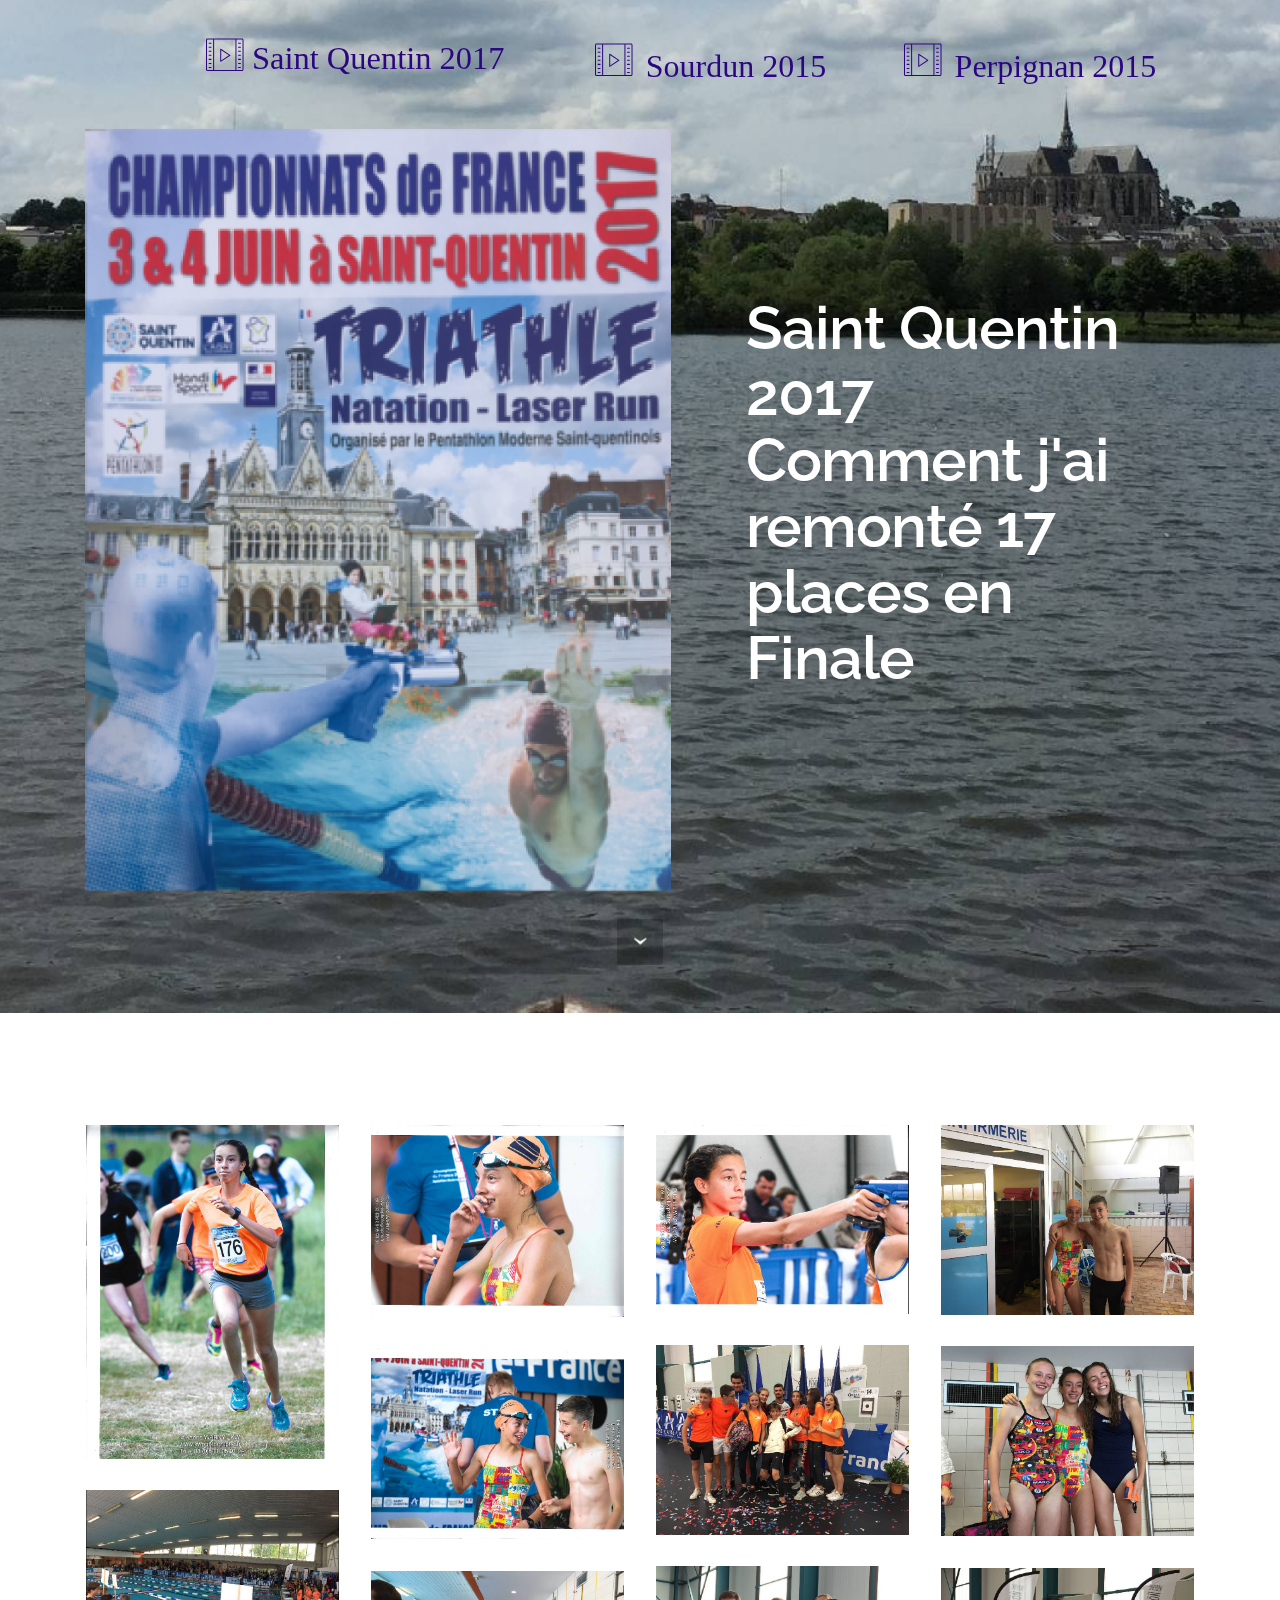
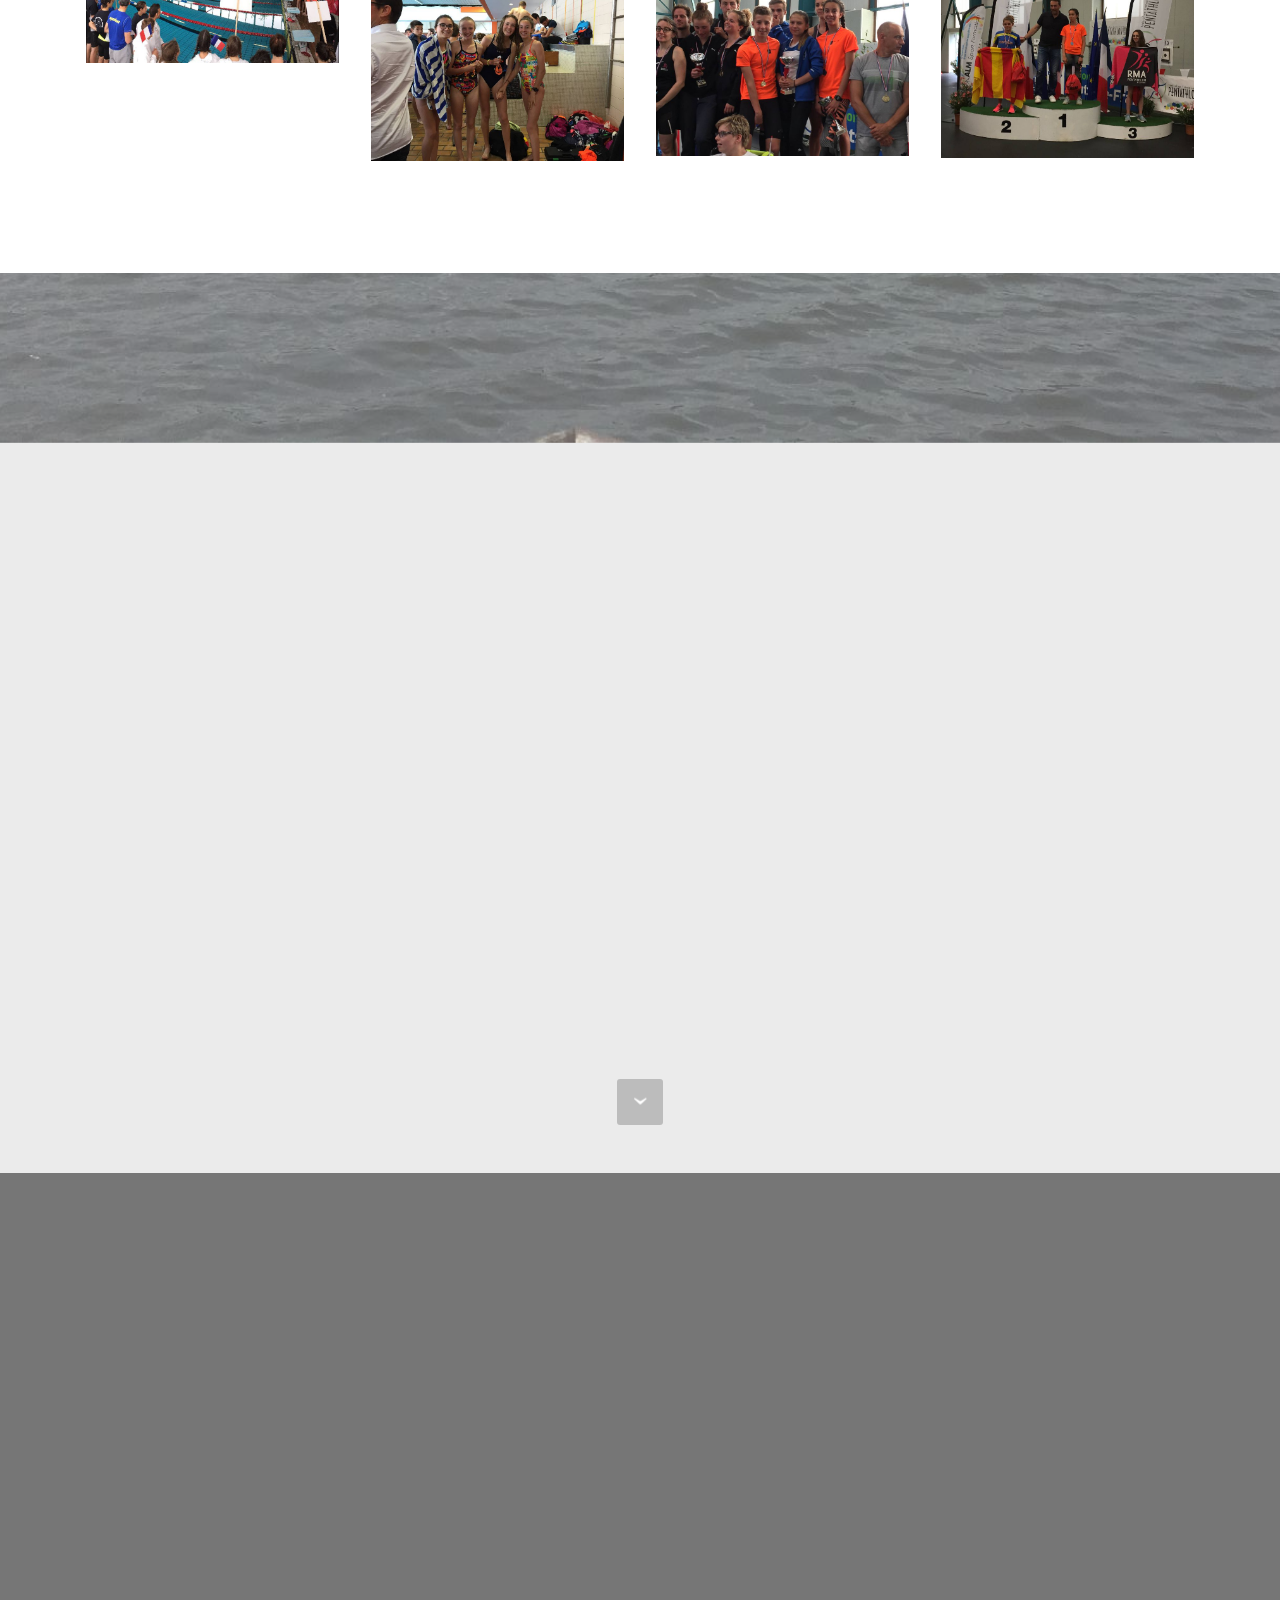
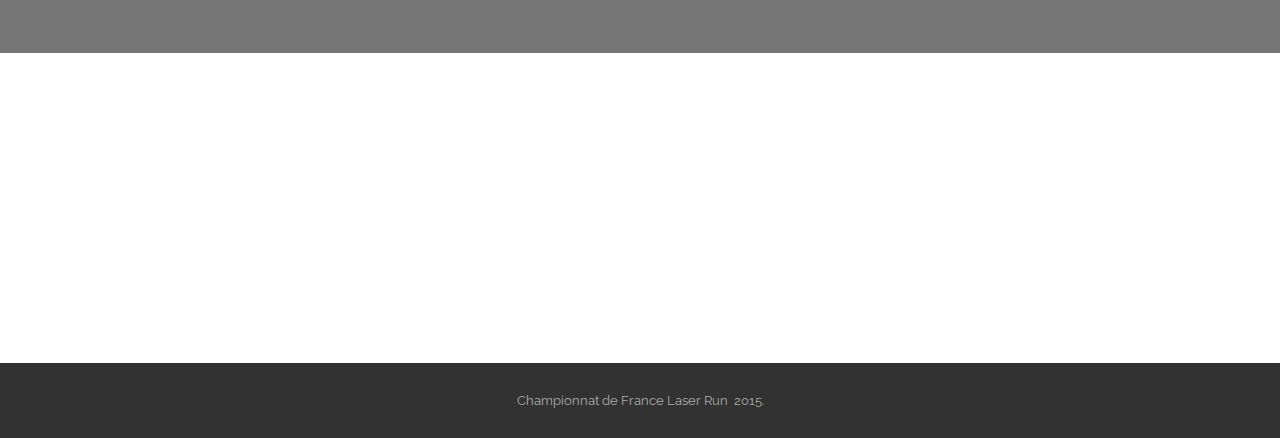
==== commit 78aa3d04: "Update index.html" ====
--- a/index.html
+++ b/index.html
@@ -66,7 +66,7 @@
                     <div class="mbr-table-md-up">
                         
                         <div class="mbr-table-cell mbr-right-padding-md-up mbr-valign-top col-md-7 image-size" style="width: 58%;">
-                            <div class="mbr-figure"><img src="assets/images/front-page-1400x1615.jpg"></div>
+                            <div class="mbr-figure"><img src="assets/images/front-page-1400x1615.png"></div>
                         </div>
                         <div class="mbr-table-cell col-md-5 text-xs-center text-md-left content-size">
 
@@ -383,4 +383,4 @@
   
   <input name="animation" type="hidden">
   </body>
-</html>+</html>
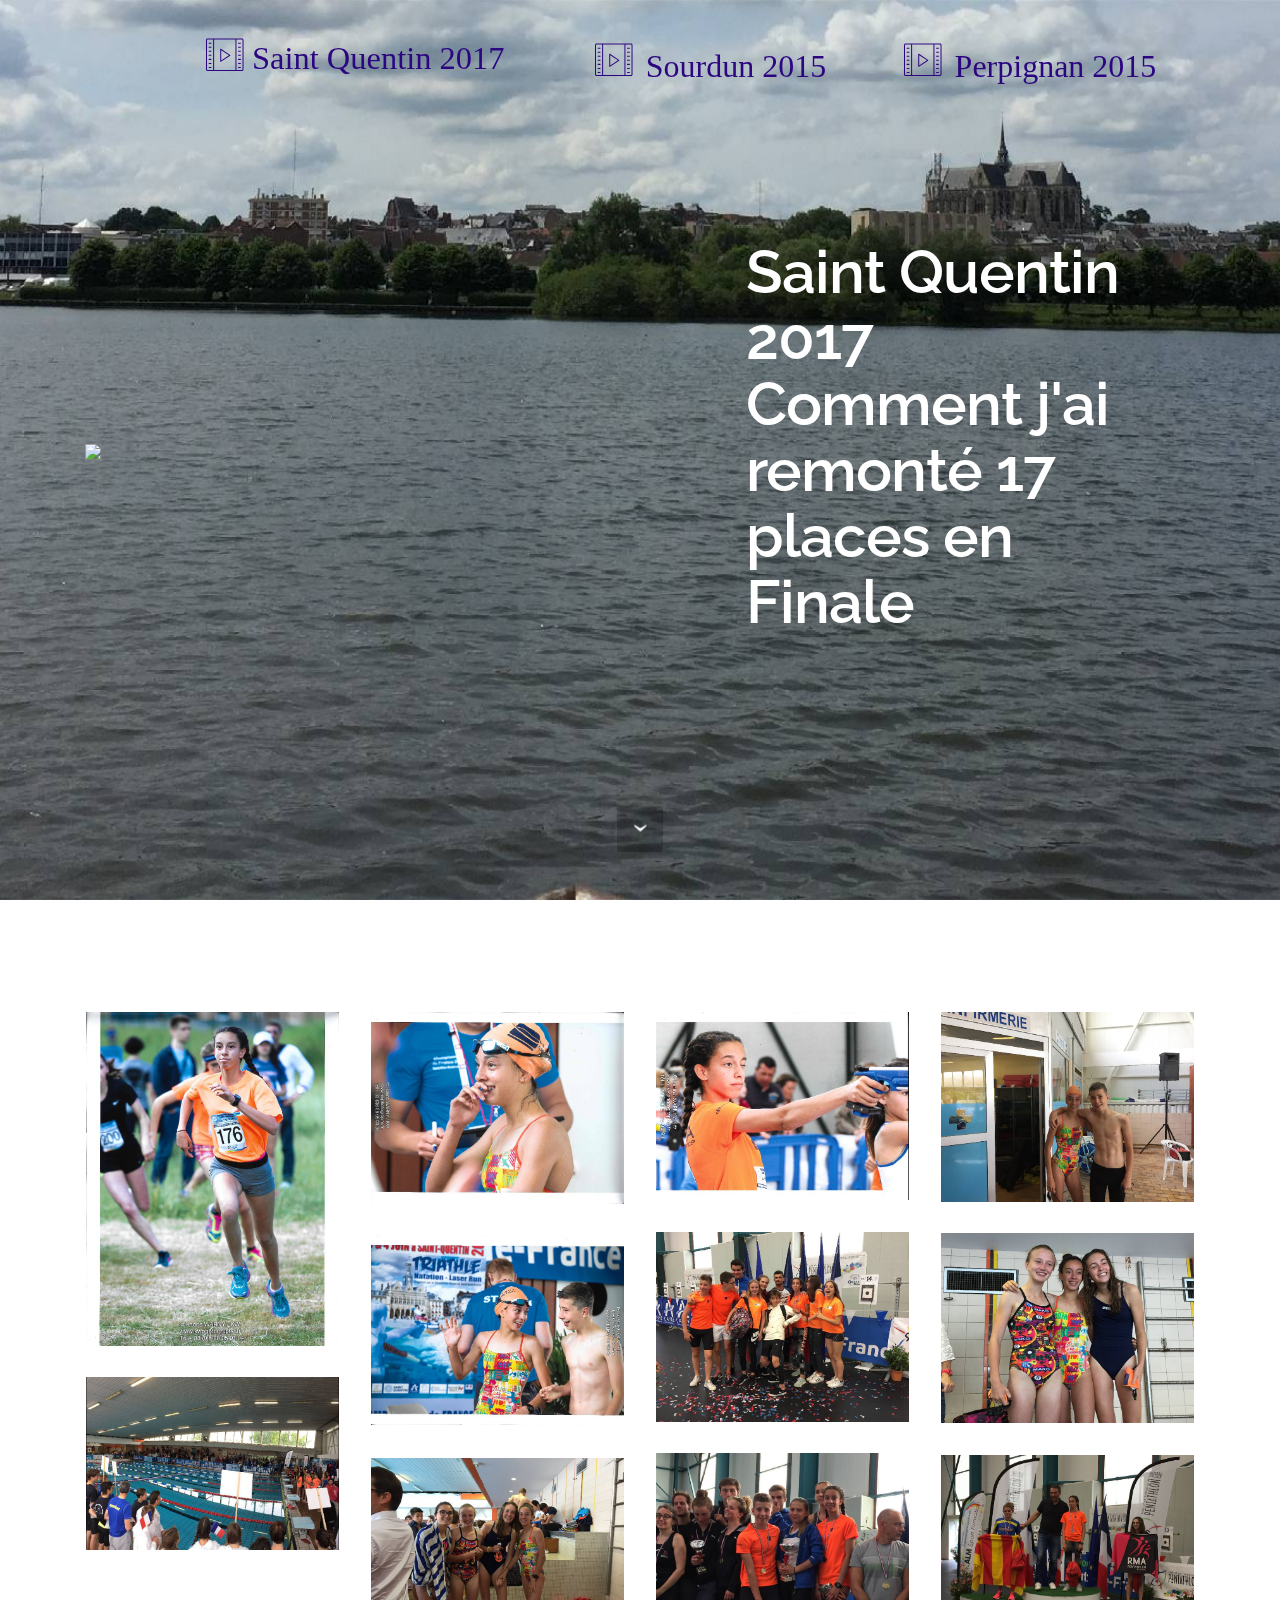
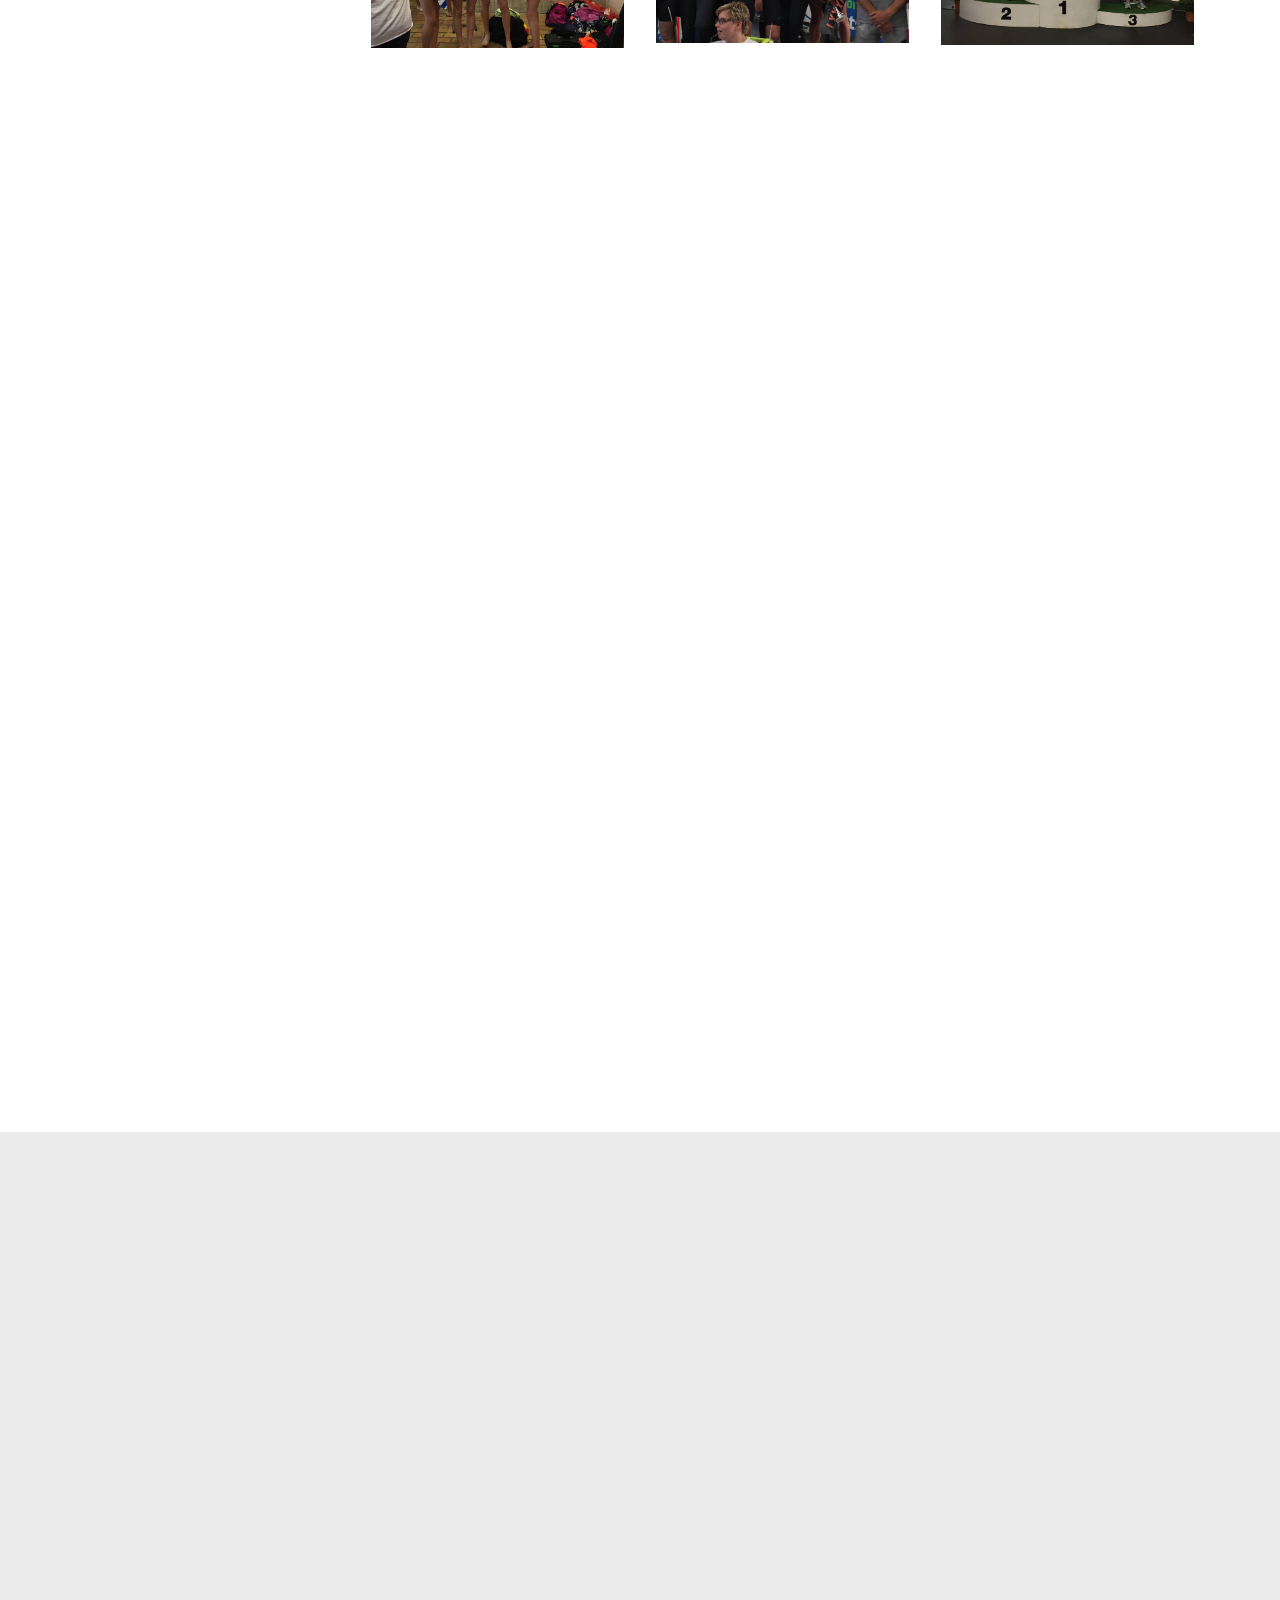
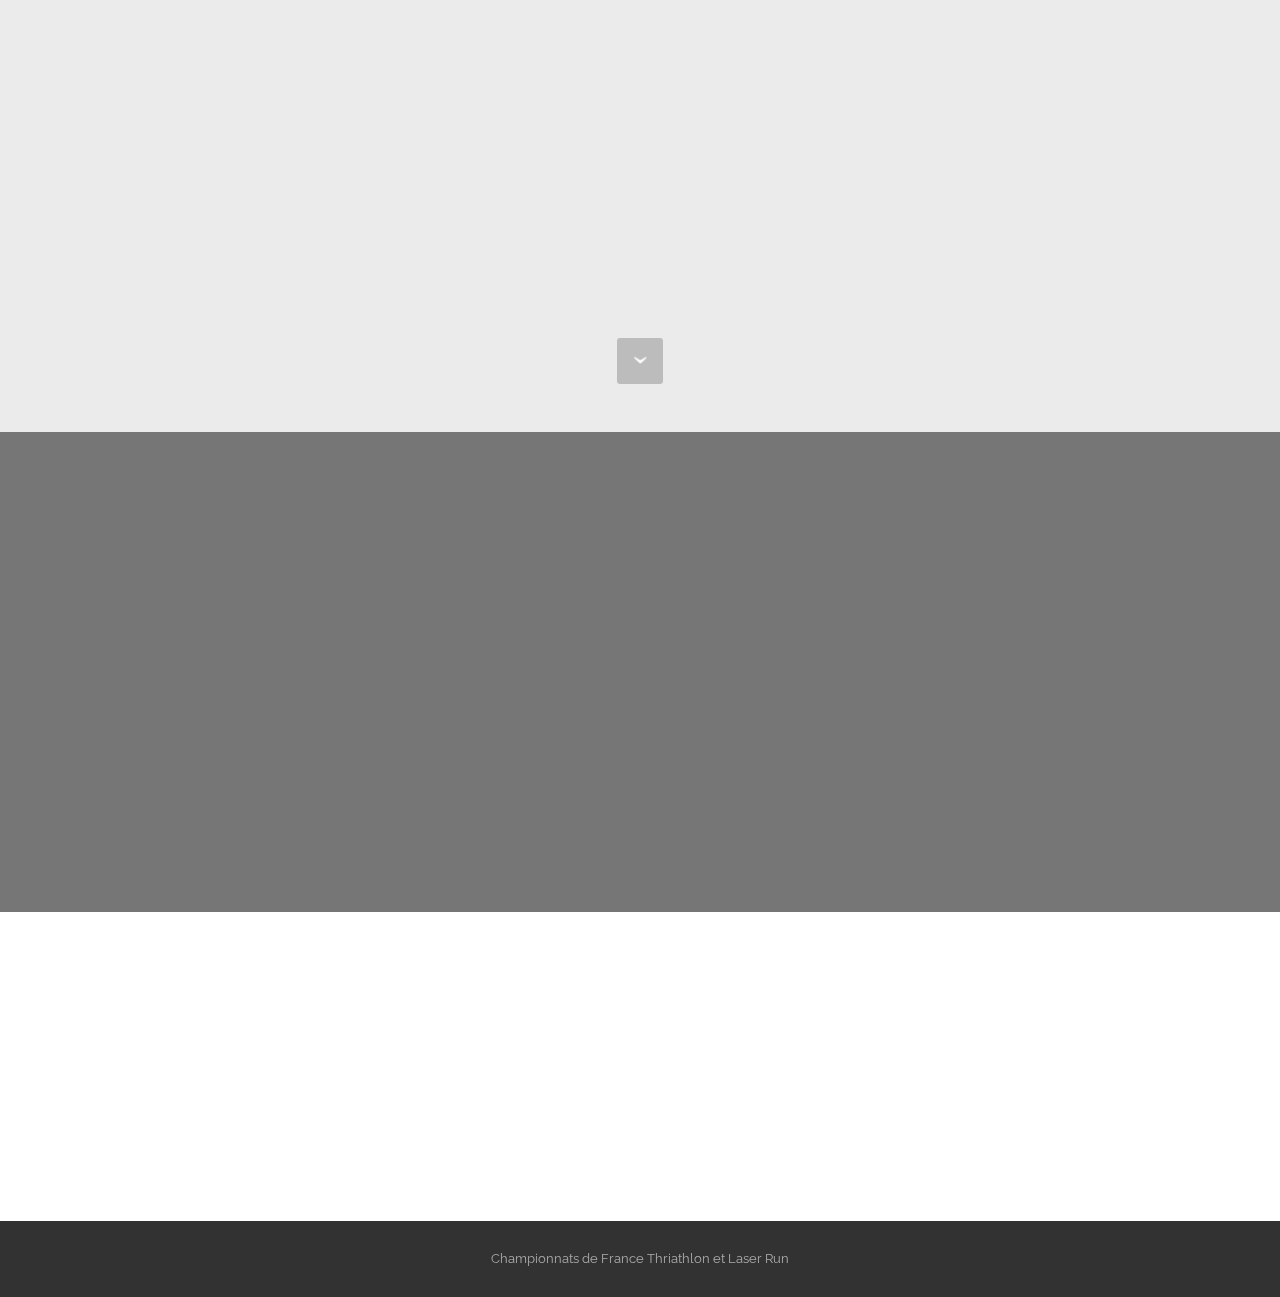
==== commit e29f2f66: "create github pages" ====
--- a/index.html
+++ b/index.html
@@ -53,7 +53,7 @@
 
 </section>
 
-<section class="engine"><a rel="external" href="https://mobirise.com">mobirise.com</a></section><section class="mbr-section mbr-section-hero mbr-section-full header2 mbr-parallax-background mbr-after-navbar" id="header2-3" style="background-image: url(assets/images/fond-ecan-2000x853.jpg);">
+<section class="engine"><a rel="external" href="https://mobirise.com">Mobirise</a></section><section class="mbr-section mbr-section-hero mbr-section-full header2 mbr-parallax-background mbr-after-navbar" id="header2-3" style="background-image: url(assets/images/fond-ecan-2000x853.jpg);">
 
     <div class="mbr-overlay" style="opacity: 0; background-color: rgb(0, 0, 0);">
     </div>
@@ -66,7 +66,7 @@
                     <div class="mbr-table-md-up">
                         
                         <div class="mbr-table-cell mbr-right-padding-md-up mbr-valign-top col-md-7 image-size" style="width: 58%;">
-                            <div class="mbr-figure"><img src="assets/images/front-page-1400x1615.png"></div>
+                            <div class="mbr-figure"><img src="assets/images/front-page-1400x1840.png"></div>
                         </div>
                         <div class="mbr-table-cell col-md-5 text-xs-center text-md-left content-size">
 
@@ -266,6 +266,23 @@
                         <span aria-hidden="true">×</span>
                         <span class="sr-only">Close</span>
                     </a>
+                </div>
+            </div>
+        </div>
+    </div>
+</section>
+
+<section class="mbr-section mbr-section__container" id="video2-w" style="background-color: rgb(255, 255, 255); padding-top: 80px; padding-bottom: 80px;">
+    <div class="container">
+        <div class="row">
+            <div class="col-xs-12">
+                <div class="mbr-figure">
+                    <div><a href="https://www.dropbox.com/s/x80g0c5qf6h1ylr/IMG_5560.JPG"><img src="assets/images/desiree-podium-1400x933.jpg"></a></div>
+
+                    <div class="mbr-figure-caption">
+                        <div class="container">Finale Triathlon Benjamine 2017</div>
+                    </div>
+
                 </div>
             </div>
         </div>
@@ -359,7 +376,7 @@
 <footer class="mbr-small-footer mbr-section mbr-section-nopadding" id="footer1-b" style="background-color: rgb(50, 50, 50); padding-top: 1.75rem; padding-bottom: 1.75rem;">
     
     <div class="container">
-        <p class="text-xs-center">Championnat de France Laser Run &nbsp;2015.</p>
+        <p class="text-xs-center">Championnats de France Thriathlon et Laser Run</p>
     </div>
 </footer>
 
@@ -383,4 +400,4 @@
   
   <input name="animation" type="hidden">
   </body>
-</html>
+</html>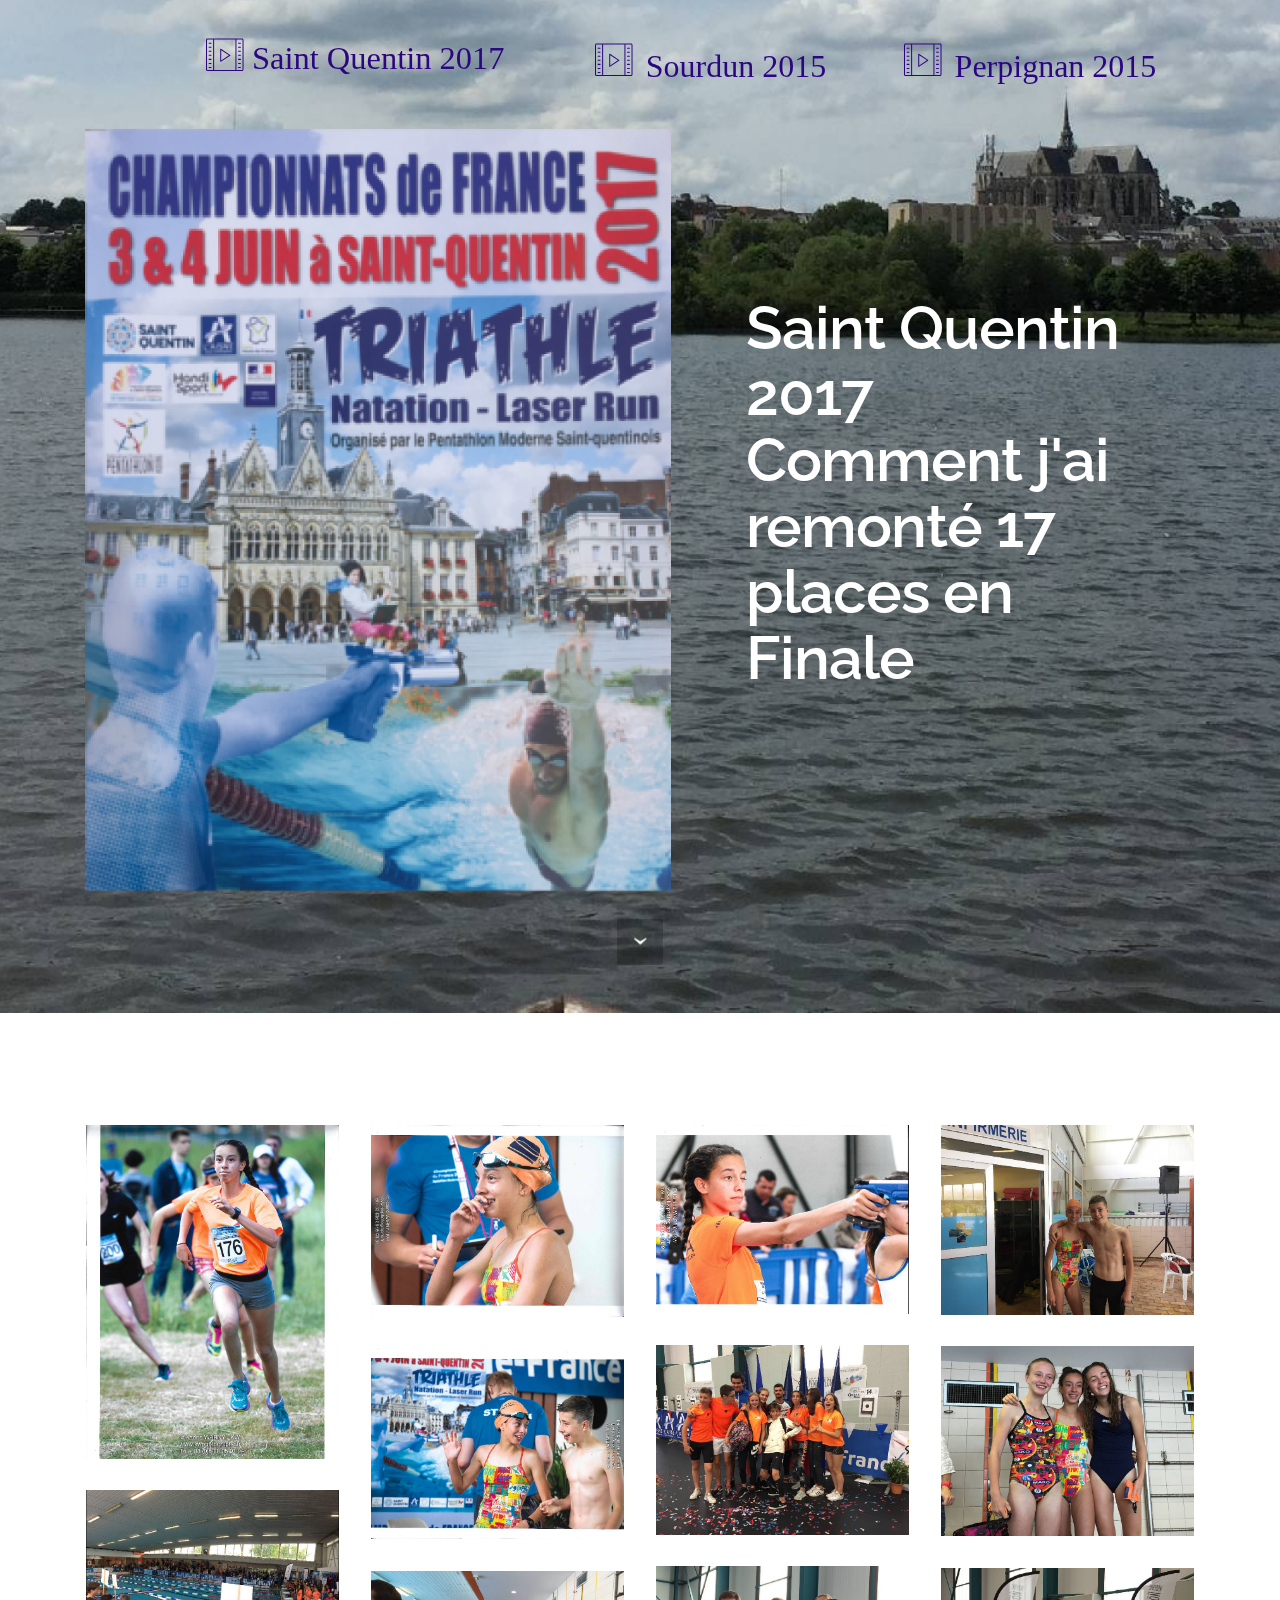
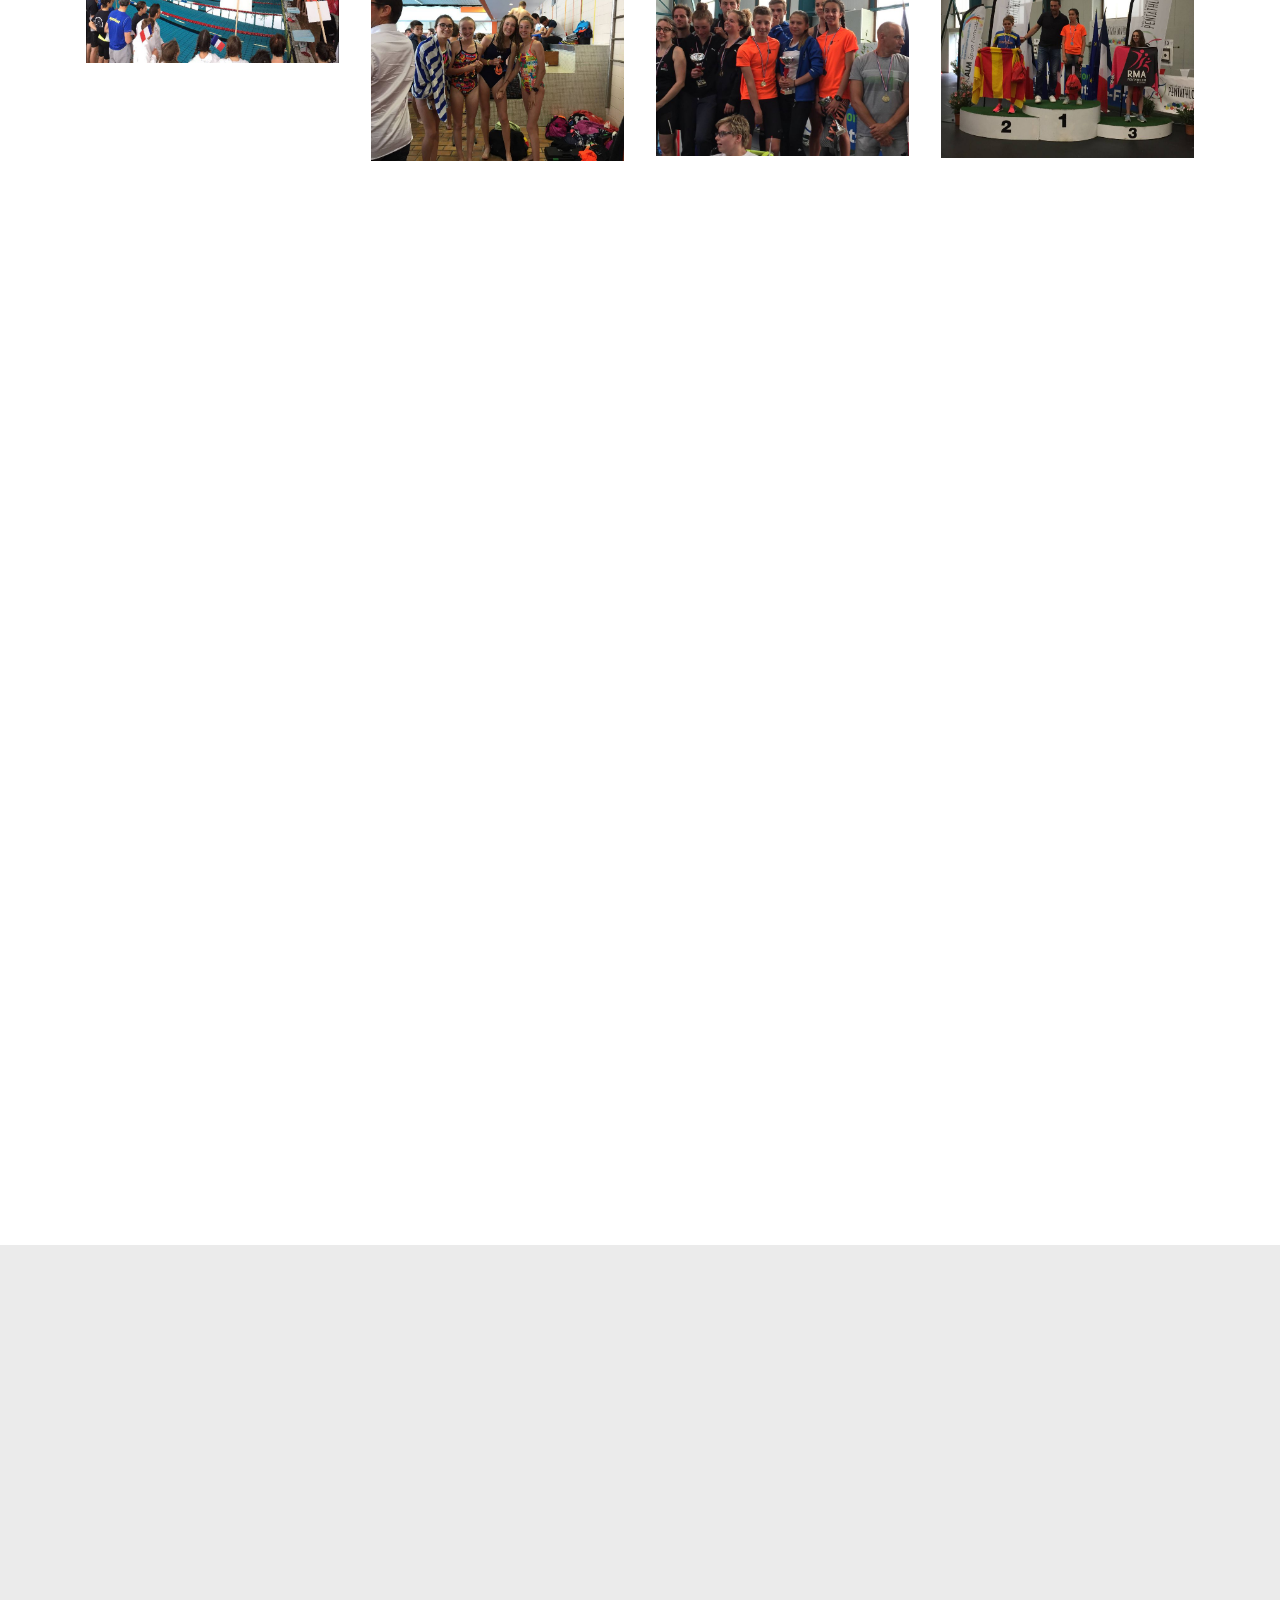
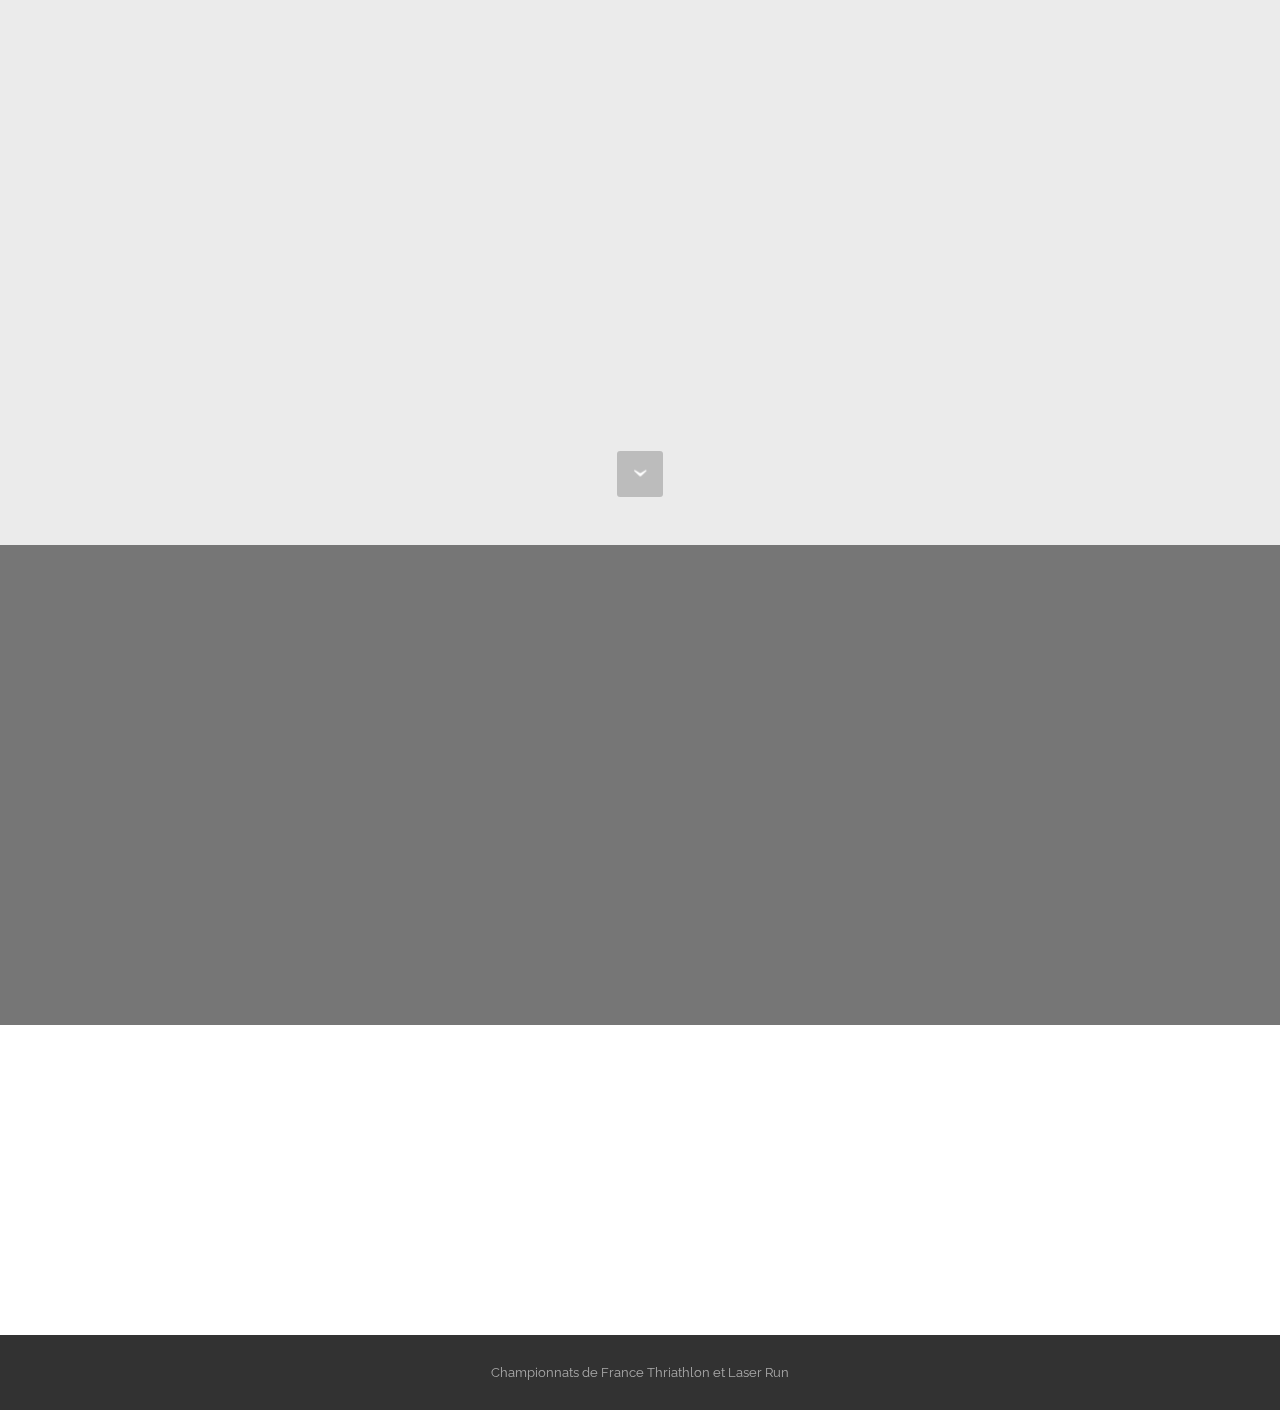
==== commit a87cde2a: "Update index.html" ====
--- a/index.html
+++ b/index.html
@@ -66,7 +66,7 @@
                     <div class="mbr-table-md-up">
                         
                         <div class="mbr-table-cell mbr-right-padding-md-up mbr-valign-top col-md-7 image-size" style="width: 58%;">
-                            <div class="mbr-figure"><img src="assets/images/front-page-1400x1840.png"></div>
+                            <div class="mbr-figure"><img src="assets/images/front-page-1400x1615.png"></div>
                         </div>
                         <div class="mbr-table-cell col-md-5 text-xs-center text-md-left content-size">
 
@@ -230,27 +230,27 @@
                     </ol>
                     <div class="carousel-inner">
                         <div class="carousel-item">
-                            <img alt="" src="assets/images/st-quentin-1-2000x2640.jpg">
-                        </div><div class="carousel-item">
-                            <img alt="" src="assets/images/st-quentin-4-2000x1516.jpg">
+                            <img alt="" src="assets/images/st-quentin-1-2000x2640-800x1056.jpg">
+                        </div><div class="carousel-item">
+                            <img alt="" src="assets/images/st-quentin-4-2000x1516-800x606.jpg">
                         </div><div class="carousel-item">
                             <img alt="" src="assets/images/st-quentin-5-2000x1488.jpg">
                         </div><div class="carousel-item">
-                            <img alt="" src="assets/images/img-3-2000x1500.jpg">
+                            <img alt="" src="assets/images/img-3-2000x1500-800x600.jpg">
                         </div><div class="carousel-item">
                             <img alt="" src="assets/images/img-6-2000x1500.jpg">
                         </div><div class="carousel-item">
-                            <img alt="" src="assets/images/img-2000x1500.jpg">
+                            <img alt="" src="assets/images/img-2000x1500-800x600.jpg">
                         </div><div class="carousel-item">
                             <img alt="" src="assets/images/st-quentin-2-2000x1505.jpg">
                         </div><div class="carousel-item">
-                            <img alt="" src="assets/images/img-2000x1367.jpg">
+                            <img alt="" src="assets/images/img-2000x1367-800x546.jpg">
                         </div><div class="carousel-item">
                             <img alt="" src="assets/images/img-5-2000x1500.jpg">
                         </div><div class="carousel-item">
                             <img alt="" src="assets/images/img-2-2000x1500.jpg">
                         </div><div class="carousel-item active">
-                            <img alt="" src="assets/images/img-7-2000x1500.jpg">
+                            <img alt="" src="assets/images/img-7-2000x1500-800x600.jpg">
                         </div>
                     </div>
                     <a class="left carousel-control" role="button" data-slide="prev" href="#lb-gallery2-u">
@@ -400,4 +400,4 @@
   
   <input name="animation" type="hidden">
   </body>
-</html>+</html>
